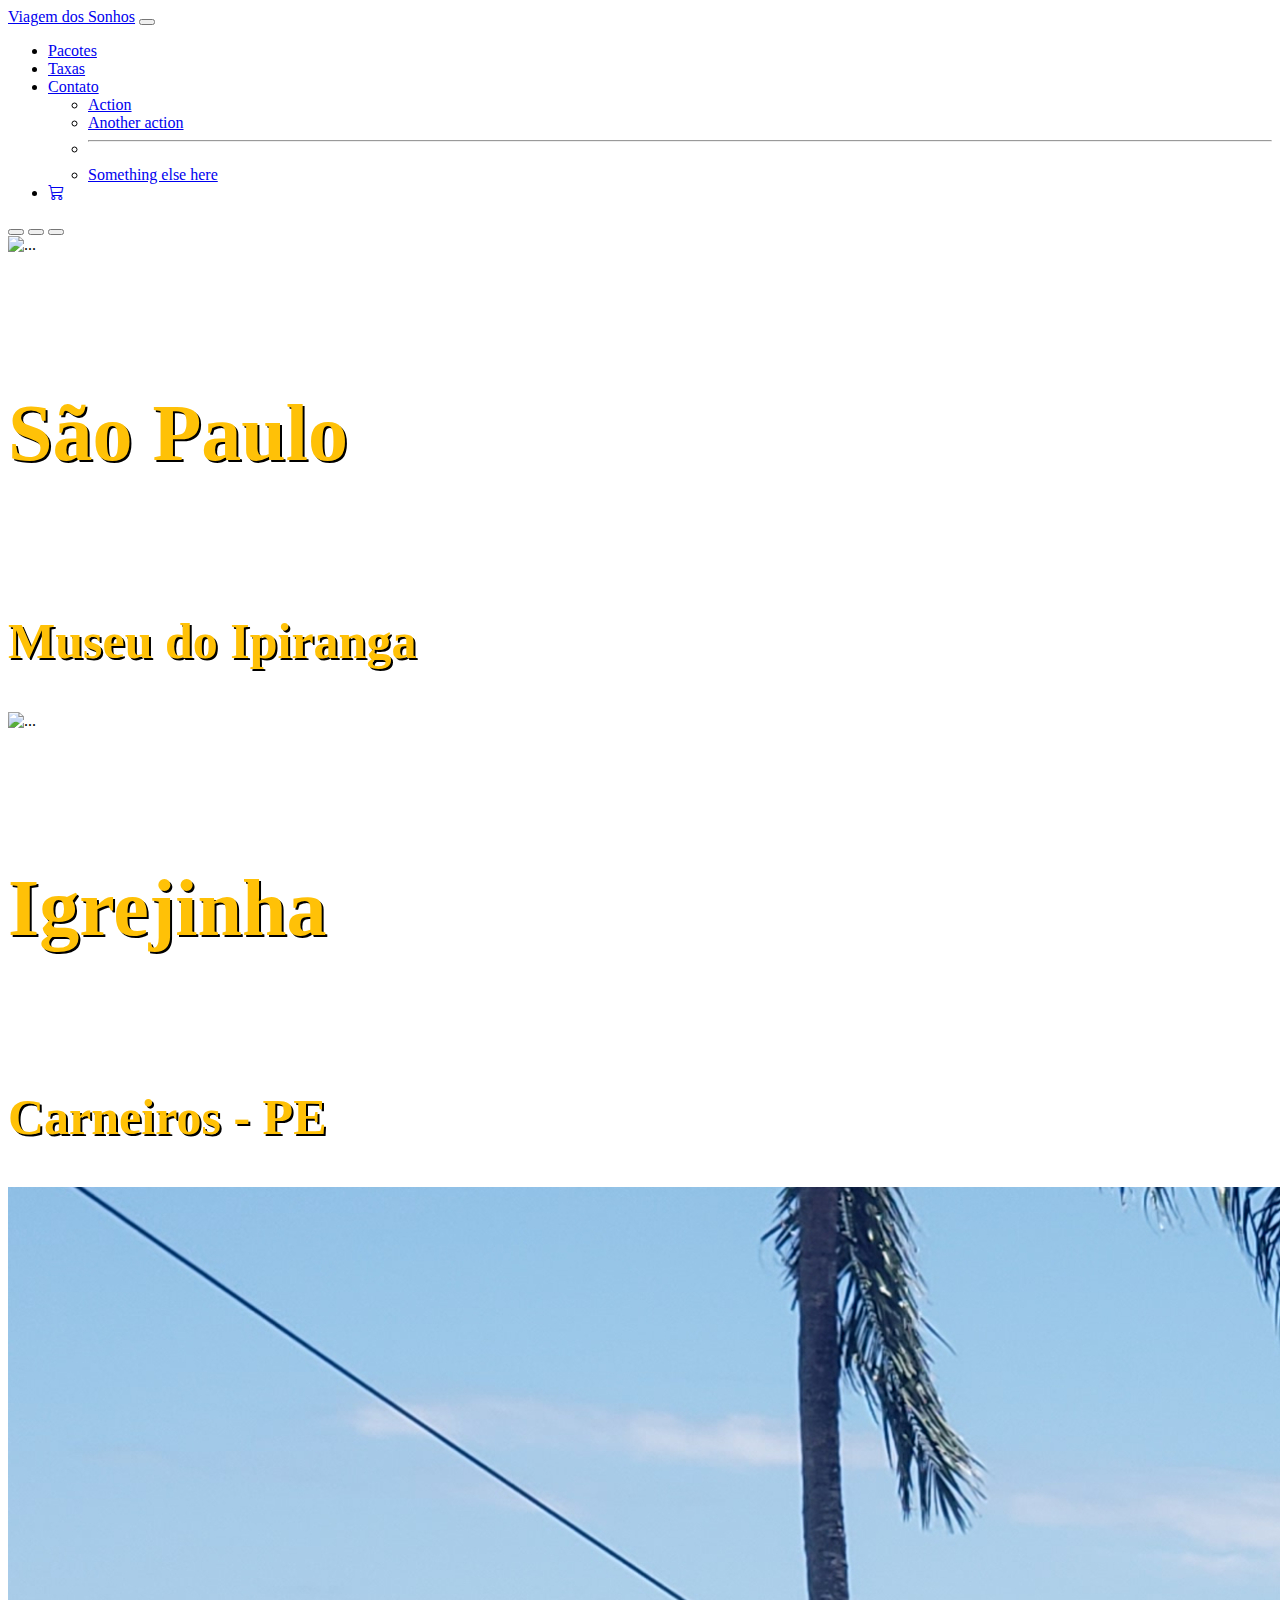
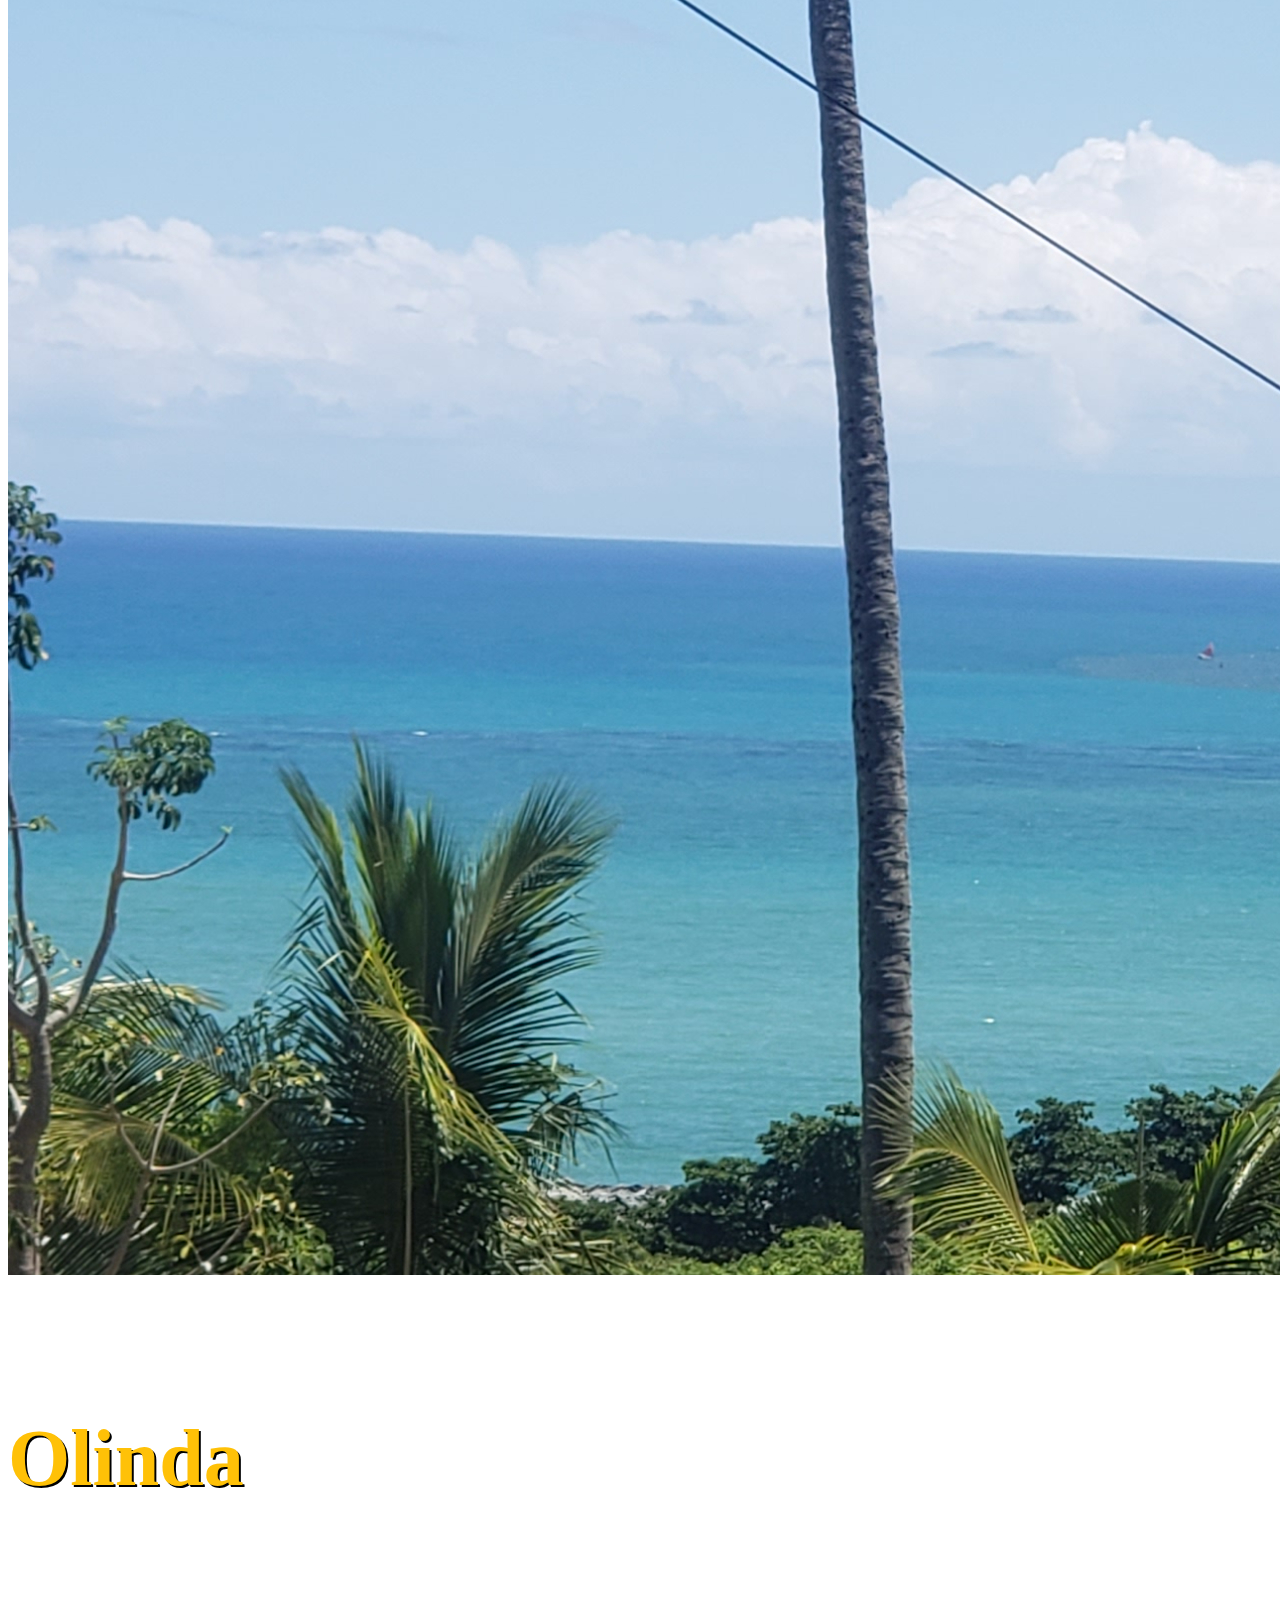
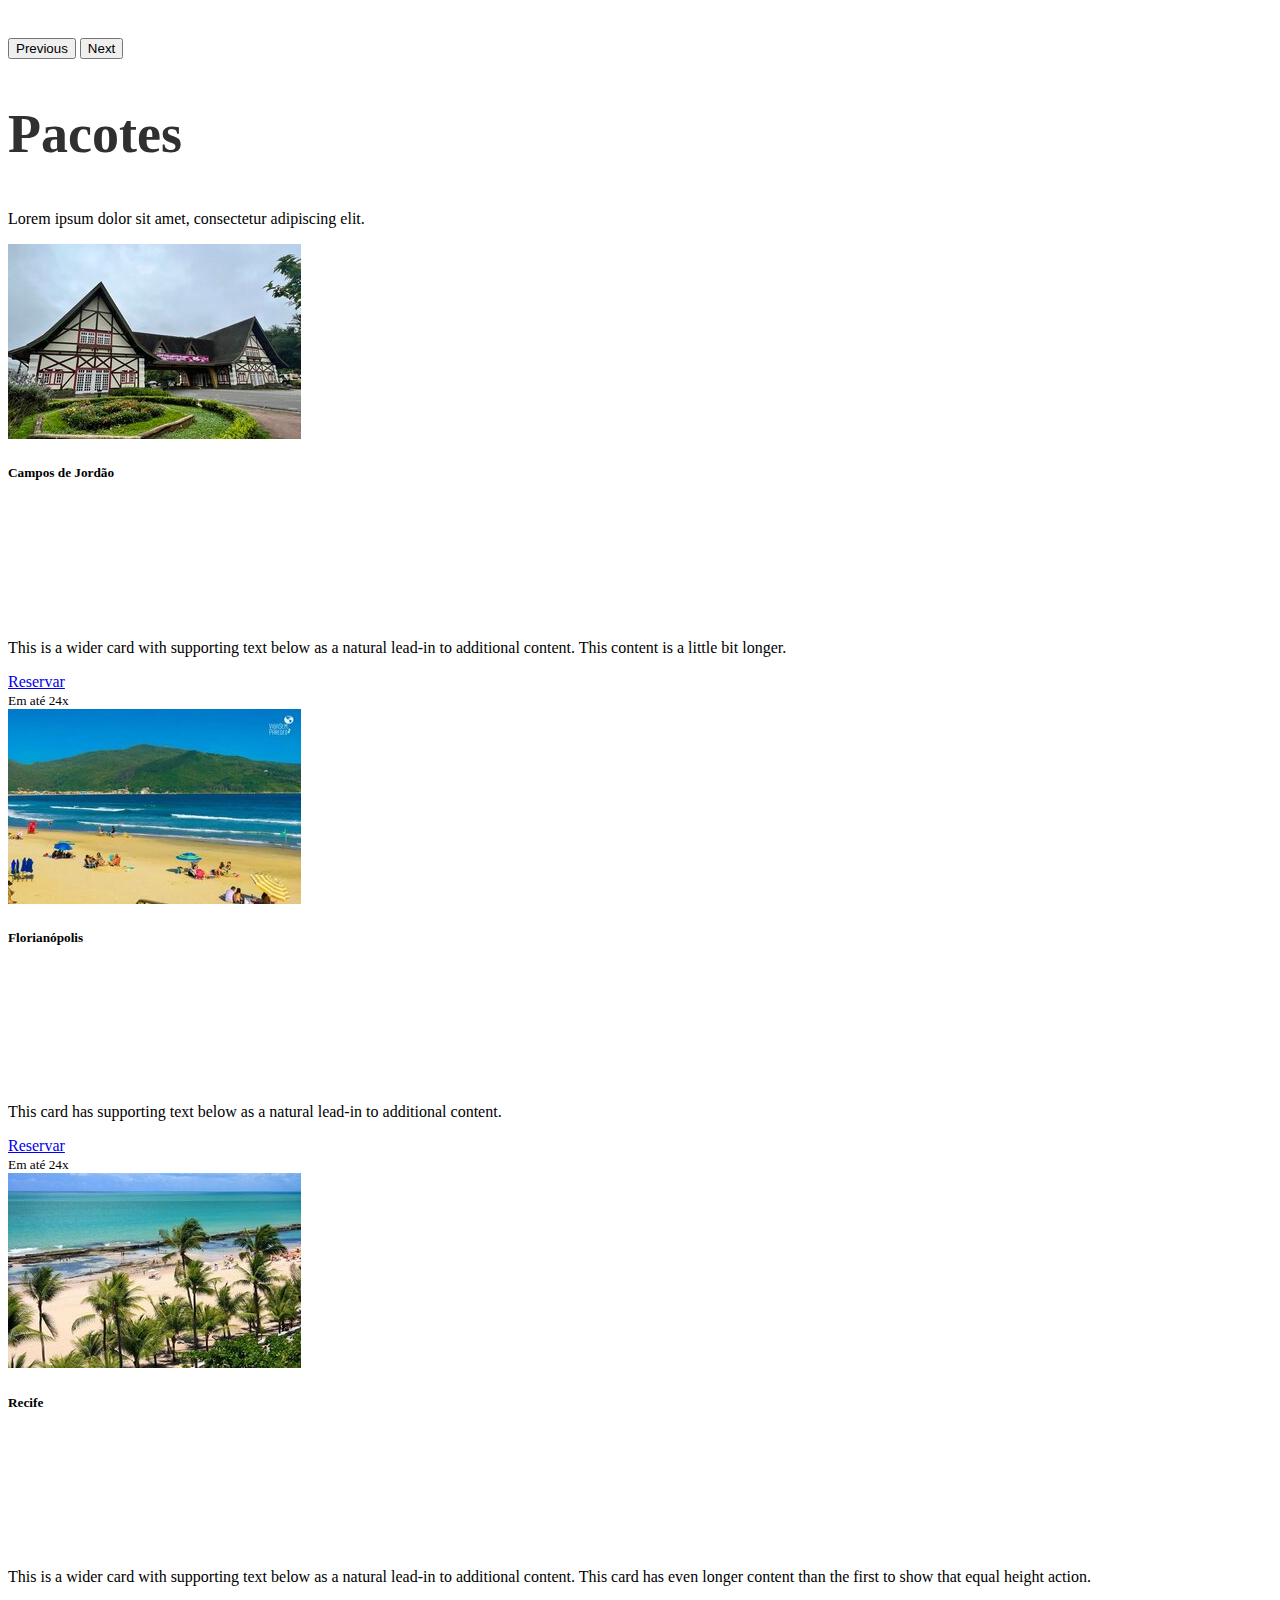
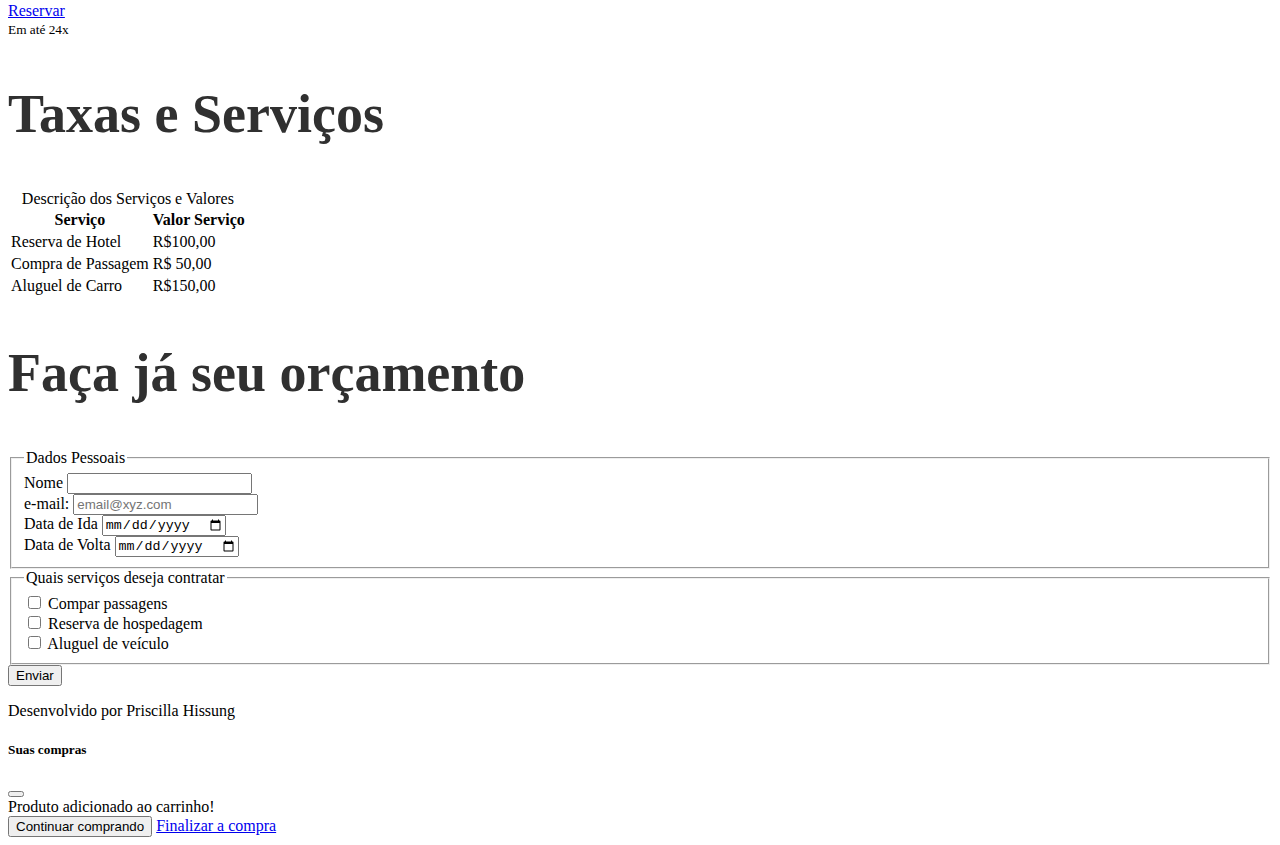
==== HTML-CSS-Bootstrap/index.html @ 9f79ddae "Projeto dos Sonhos - Estudos HTML+CSS+Bootstrap" ====
<!DOCTYPE HTML>
<html lang="pt-br">

<head>
    <meta charset=�UTF-8�>
    <title>Viagem dos Sonhos</title>
    <link href="https://cdn.jsdelivr.net/npm/bootstrap@5.3.0-alpha3/dist/css/bootstrap.min.css" rel="stylesheet" 
          integrity="sha384-KK94CHFLLe+nY2dmCWGMq91rCGa5gtU4mk92HdvYe+M/SXH301p5ILy+dN9+nJOZ" crossorigin="anonymous">
    <link rel="stylesheet" href="https://cdn.jsdelivr.net/npm/bootstrap-icons@1.10.5/font/bootstrap-icons.css">
    <link rel="stylesheet" href="style.css">
</head>

<body>
    <header class="container-fluid p-2 bg-warning text-center">
        <nav class="navbar navbar-expand-lg bg-warning">
            <div class="container-fluid">
              <a class="navbar-brand" href="#">Viagem dos Sonhos</a>
              <button class="navbar-toggler" type="button" data-bs-toggle="collapse" data-bs-target="#navbarSupportedContent" aria-controls="navbarSupportedContent" aria-expanded="false" aria-label="Toggle navigation">
                <span class="navbar-toggler-icon"></span>
              </button>
              <div class="collapse navbar-collapse justify-content-end bg-warning" id="navbarSupportedContent">
                <ul class="navbar-nav">
                  <li class="nav-item">
                    <a class="nav-link" aria-current="page" href="#">Pacotes</a>
                  </li>
                  <li class="nav-item">
                    <a class="nav-link" href="#">Taxas</a>
                  </li>
                  <li class="nav-item dropdown">
                    <a class="nav-link dropdown-toggle" href="#" role="button" data-bs-toggle="dropdown" aria-expanded="false">
                      Contato</a>
                    <ul class="dropdown-menu">
                      <li><a class="dropdown-item" href="#">Action</a></li>
                      <li><a class="dropdown-item" href="#">Another action</a></li>
                      <li><hr class="dropdown-divider"></li>
                      <li><a class="dropdown-item" href="#">Something else here</a></li>
                    </ul>
                  </li>
                  <li class="nav-item">
                    <a class="nav-link" href="#"><i class="bi bi-cart3"></i></a> 
                  </li>
                </ul>
              </div>
            </div>
          </nav>

          <div id="carouselExampleCaptions" class="carousel slide">
            <div class="carousel-indicators">
              <button type="button" data-bs-target="#carouselExampleCaptions" data-bs-slide-to="0" class="active" aria-current="true" aria-label="Slide 1"></button>
              <button type="button" data-bs-target="#carouselExampleCaptions" data-bs-slide-to="1" aria-label="Slide 2"></button>
              <button type="button" data-bs-target="#carouselExampleCaptions" data-bs-slide-to="2" aria-label="Slide 3"></button>
            </div>
            <div class="carousel-inner">
              <div class="carousel-item active">
                <img src="carousel/museua.png" class="d-block w-100" alt="...">
                <div class="carousel-caption d-none d-md-block">
                  <h5>S�o Paulo</h5>
                  <h2>Museu do Ipiranga</h2>
                </div>
              </div>
              <div class="carousel-item">
                <img src="carousel/carneirosa.jpg" class="d-block w-100" alt="...">
                <div class="carousel-caption d-none d-md-block">
                  <h5>Igrejinha</h5>
                  <h2>Carneiros - PE</h2>
                </div>
              </div>
              <div class="carousel-item">
                <img src="carousel/olindaa.jpg" class="d-block w-100" alt="...">
                <div class="carousel-caption d-none d-md-block">
                  <h5>Olinda</h5>
                </div>
              </div>
            </div>
            <button class="carousel-control-prev" type="button" data-bs-target="#carouselExampleCaptions" data-bs-slide="prev">
              <span class="carousel-control-prev-icon" aria-hidden="true"></span>
              <span class="visually-hidden">Previous</span>
            </button>
            <button class="carousel-control-next" type="button" data-bs-target="#carouselExampleCaptions" data-bs-slide="next">
              <span class="carousel-control-next-icon" aria-hidden="true"></span>
              <span class="visually-hidden">Next</span>
            </button>
        </div>
    </header>
    <section class="container-fluid bg-light text-center p-5">
        <h2>Pacotes</h2>
        <p>Lorem ipsum dolor sit amet, consectetur adipiscing elit.</p>
            <div class="row row-cols-1 row-cols-md-3 g-4">
                <div class="col">
                  <div class="card h-100 bg-warning">
                    <img src="nossos-pacotes/campos.jpg" class="card-img-top" alt="...">
                    <div class="card-body">
                      <h5 class="card-title">Campos de Jord�o</h5>
                      <h1 class="card-subtitle text-muted">R$ 1.500,00</h1>
                      <p class="card-text">This is a wider card with supporting text below as a natural lead-in to additional content. This content is a little bit longer.</p>
                    </div>
                    <a href="a" class="btn btn-primary" data-bs-toggle="modal" data-bs-target="#exampleModal">Reservar</a>
                    <div class="card-footer">
                      <small class="text-muted">Em at� 24x</small>
                    </div>
                  </div>
                </div>
                <div class="col">
                  <div class="card h-100 bg-warning">
                    <img src="nossos-pacotes/florianopolis.jpg" class="card-img-top" alt="...">
                    <div class="card-body">
                      <h5 class="card-title">Florian�polis</h5>
                      <h1 class="card-subtitle text-muted">R$ 2.500,00</h1>
                      <p class="card-text">This card has supporting text below as a natural lead-in to additional content.</p>
                    </div>
                    <a href="a" class="btn btn-primary" data-bs-toggle="modal" data-bs-target="#exampleModal">Reservar</a>
                    <div class="card-footer">
                      <small class="text-muted">Em at� 24x</small>
                    </div>
                  </div>
                </div>
                <div class="col">
                  <div class="card h-100 bg-warning">
                    <img src="nossos-pacotes/recife.jpg" class="card-img-top" alt="...">
                    <div class="card-body">
                      <h5 class="card-title">Recife</h5>
                      <h1 class="card-subtitle text-muted">R$ 3.500,00</h1>
                      <p class="card-text">This is a wider card with supporting text below as a natural lead-in to additional content. This card has even longer content than the first to show that equal height action.</p>
                    </div>
                    <a href="a" class="btn btn-primary" data-bs-toggle="modal" data-bs-target="#exampleModal">Reservar</a>
                    <div class="card-footer">
                        <small class="text-muted">Em at� 24x</small>
                    </div>
                  </div>
                </div>
              </div>
        
    </section>

    <section class="container-fluid bg-warning text-center p-5">
        <h2>Taxas e Servi�os</h2>
        <table class="table table-warning table-striped table-hover table-bordered border-warning">
            <caption>Descri��o dos Servi�os e Valores</caption>
            <thead class="table-secundary">
                <tr>
                    <th>Servi�o</th>
                    <th>Valor Servi�o</th>
                </tr>
            </thead>
            <tbody class="table-group-divider">
                <tr>
                    <td>
                        Reserva de Hotel
                    </td>
                    <td>
                        R$100,00
                    </td>
                </tr>
                <tr>
                    <td>
                        Compra de Passagem
                    </td>
                    <td>
                        R$ 50,00
                    </td>
                </tr>
                <tr>
                    <td>
                        Aluguel de Carro
                    </td>
                    <td>
                        R$150,00
                    </td>
                </tr>
            </tbody>
            <!--<tfoot>
                <tr>
                    <td>
                        Encerramento
                    </td>
                    <td>
                        Tabela
                    </td>
                </tr>
            </tfoot>-->
        </table>
    </section>

    <section class="container-fluid bg-light p-5">
        <h2 class="text-center">Fa�a j� seu or�amento</h2>
        <form method="GET" action="">

            <fieldset>
                <legend>Dados Pessoais</legend>
                <div class="mb-3">
                    <label class="form-label" for="nome">
                        Nome
                    </label>
                    <input type="text" class="form-control" name="nome" id="nome">
                </div>
                <div class="mb-3">
                    <label class="form-label" for="email">
                        e-mail: </label>
                    </label>
                    <input type="email" class="form-control" name="email" placeholder="email@xyz.com" required name="email">
                </div>
                <div class="mb-3">
                    <label class="form-label" for="dataIda">
                        Data de Ida
                    </label>
                    <input type="date" class="form-control" name="dataIda" id="dataIda">
                </div>
                <div class="mb-3">
                    <label class="form-label" for="dataVolta">
                        Data de Volta
                    </label>
                    <input type="date" class="form-control" name="dataVolta" id="dataVolta">
                </div>
            </fieldset>

            <fieldset>
                <legend>Quais servi�os deseja contratar</legend>
                <div class="form-check">
                    <input type="checkbox" class="form-check-input" name="passagens" value="Passagens" id="compraPassagens">
                    <label class="form-check-label" for="compraPassagens">
                        Compar passagens</label>
                </div>
                <div class="form-check">
                    <input type="checkbox" class="form-check-input" name="hospedagem" value="Hospedagem" id="reservaHospedagem">
                    <label class="form-check-label" for="reservaHospedagem">
                        Reserva de hospedagem
                    </label>
                </div>
                <div class="form-check">
                    <input type="checkbox" class="form-check-input" name="aluguelVeiculos" value="Veiculo" id="aluguelVeiculos">
                    <label class="form-check-label" for="aluguelVeiculos">
                        Aluguel de ve�culo
                    </label>
                </div>
            </fieldset>

            <button class="btn btn-secundary">Enviar</button>
        </form>
    </section>
    


    <footer class=" container-fluid bg-warning text-center p-2">
        <p>Desenvolvido por Priscilla Hissung</p>
    </footer>


    <script src="https://cdn.jsdelivr.net/npm/bootstrap@5.3.0-alpha3/dist/js/bootstrap.bundle.min.js" 
            integrity="sha384-ENjdO4Dr2bkBIFxQpeoTz1HIcje39Wm4jDKdf19U8gI4ddQ3GYNS7NTKfAdVQSZe" crossorigin="anonymous"></script>
</body>
  
  <!-- Modal -->
  <div class="modal fade" id="exampleModal" tabindex="-1" aria-labelledby="exampleModalLabel" aria-hidden="true">
    <div class="modal-dialog">
      <div class="modal-content">
        <div class="modal-header">
          <h5 class="modal-title fs-5" id="exampleModalLabel">Suas compras</h5>
          <button type="button" class="btn-close" data-bs-dismiss="modal" aria-label="Close"></button>
        </div>
        <div class="modal-body">
          Produto adicionado ao carrinho!
        </div>
        <div class="modal-footer">
          <button type="button" class="btn btn-primary" data-bs-dismiss="modal">Continuar comprando</button>
          <a href="checkout.html" type="button" class="btn btn-success">Finalizar a compra</a>
        </div>
      </div>
    </div>
  </div>

</html>
---- HTML-CSS-Bootstrap/style.css ----
h1{
    font-size: 63px;
    color: #ffffff;
}

h2{
    font-size: 54px;
    color:#303030;
    font-weight: 600;
}

.carousel-caption h5{
    font-size: 80px;
    color: #ffc107;
    text-shadow: 2px 2px black;
}
.carousel-caption h2{
    font-size: 50px;
    color: #ffc107;
    text-shadow: 2px 2px black;
}
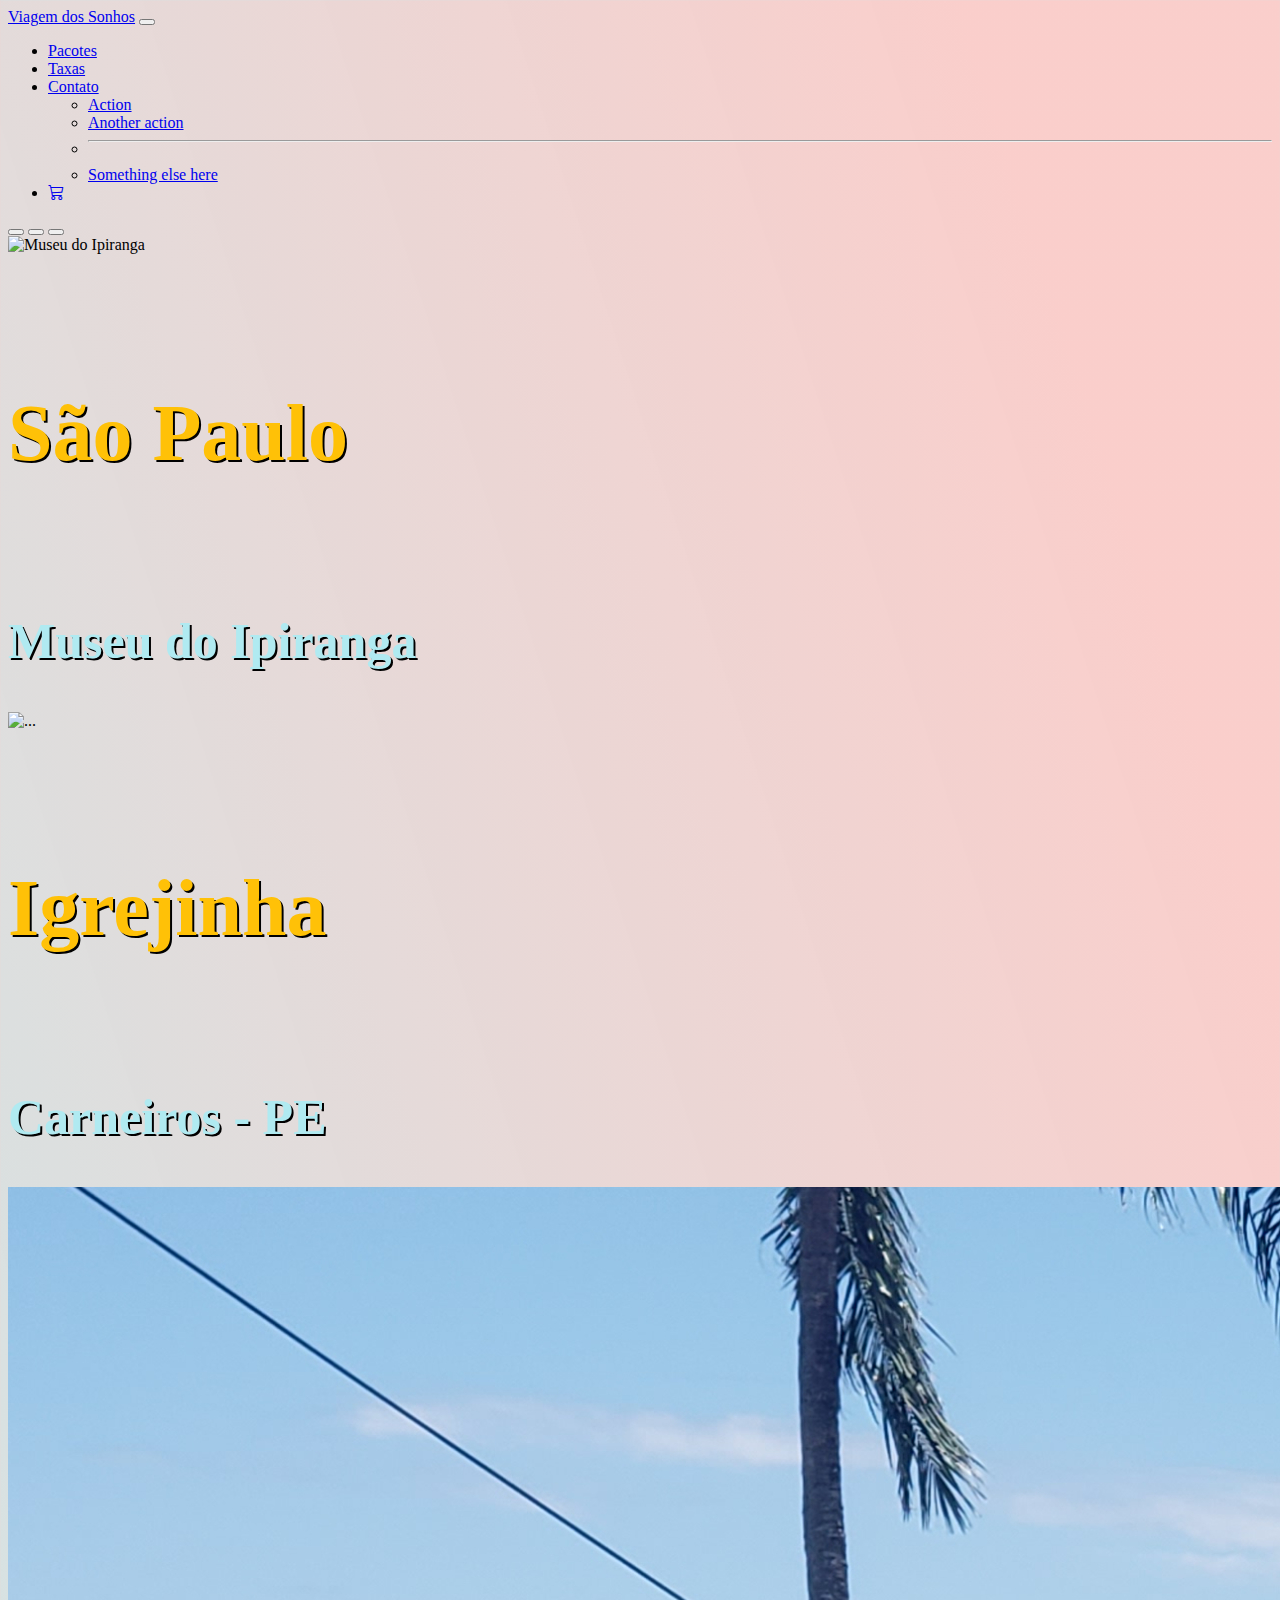
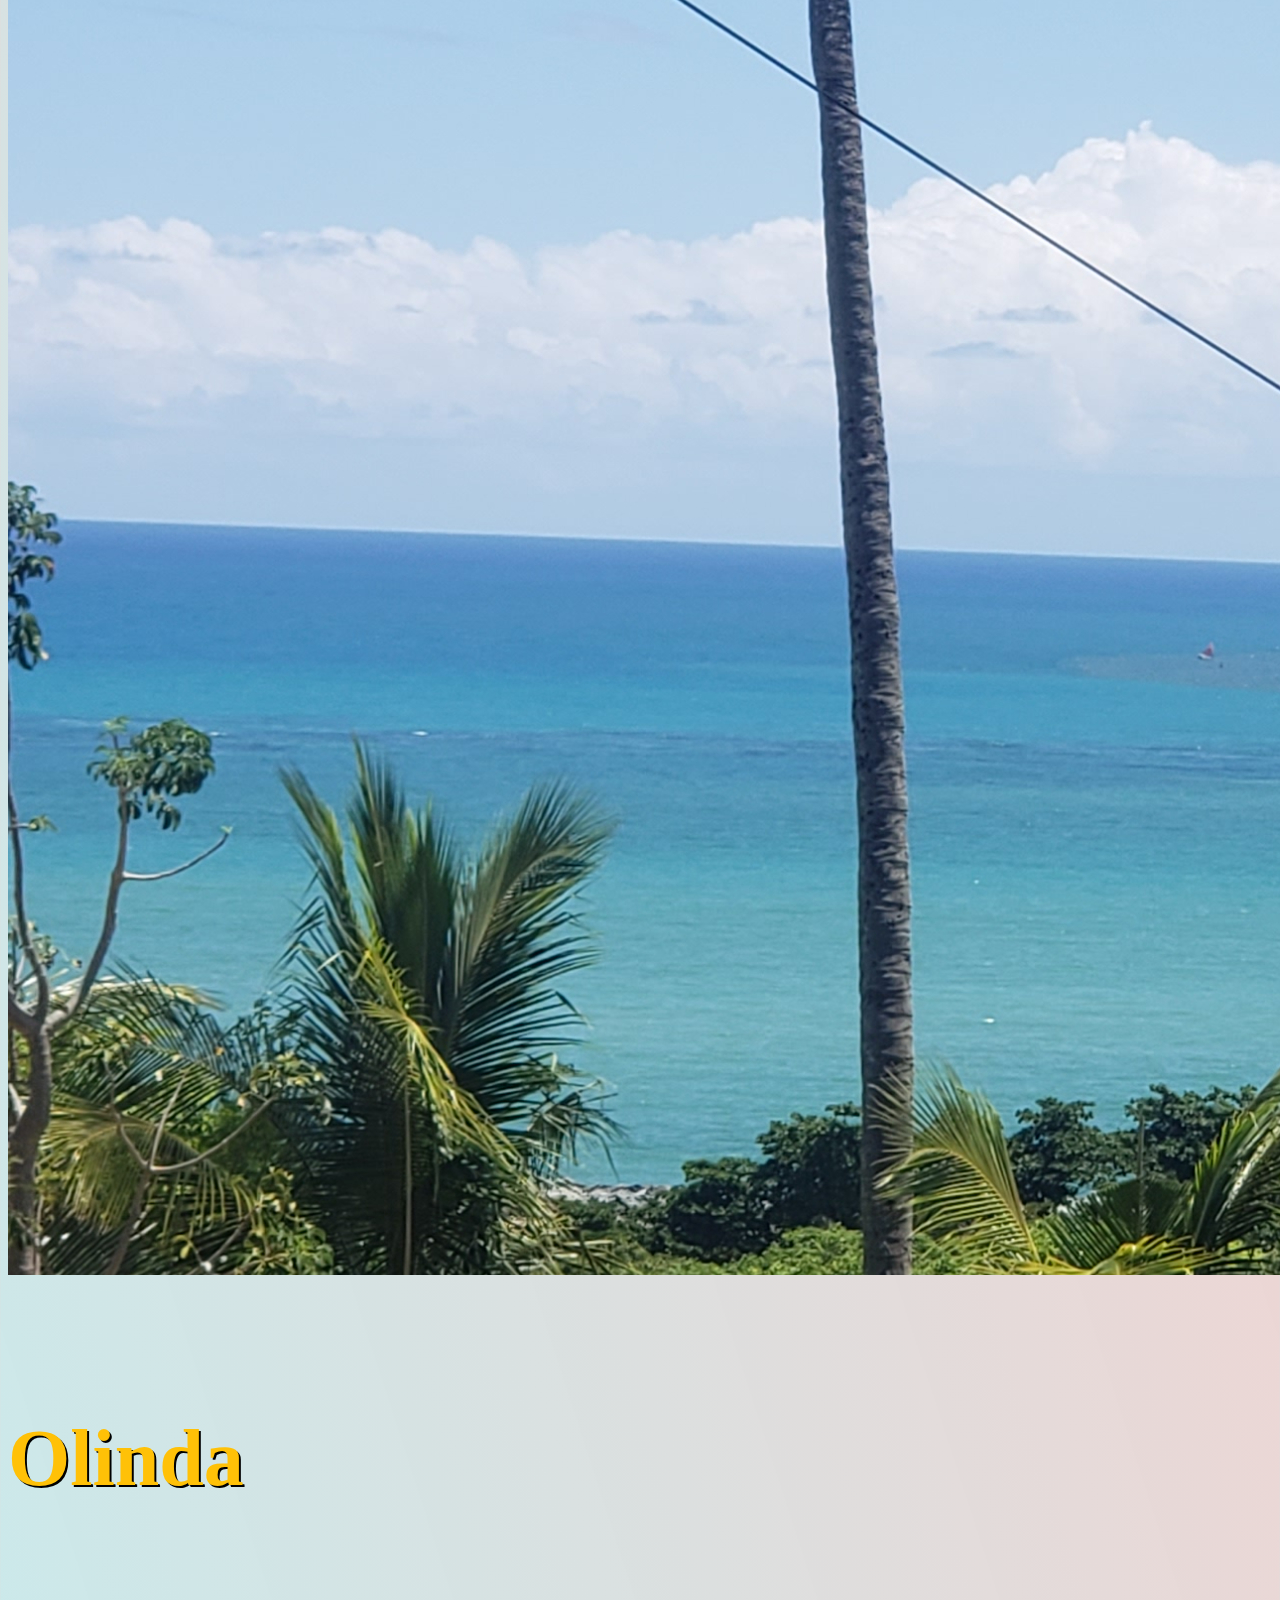
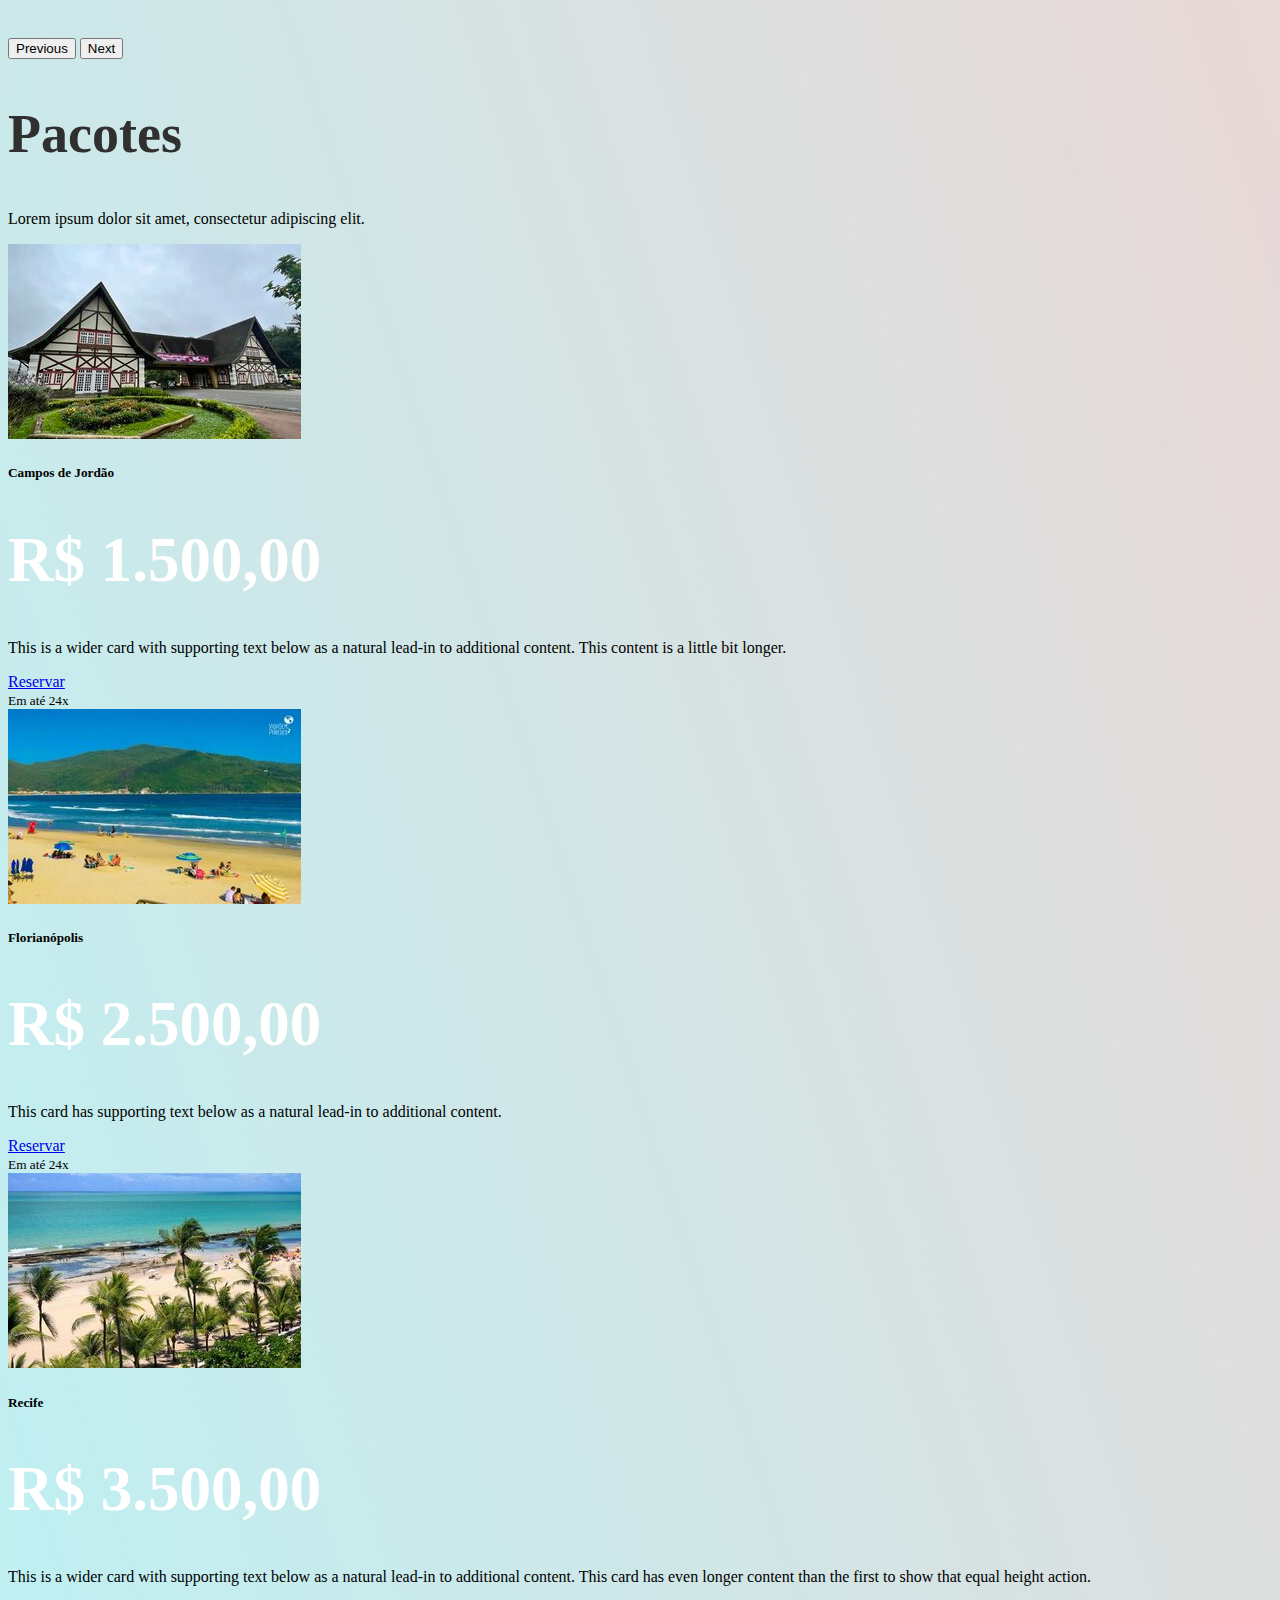
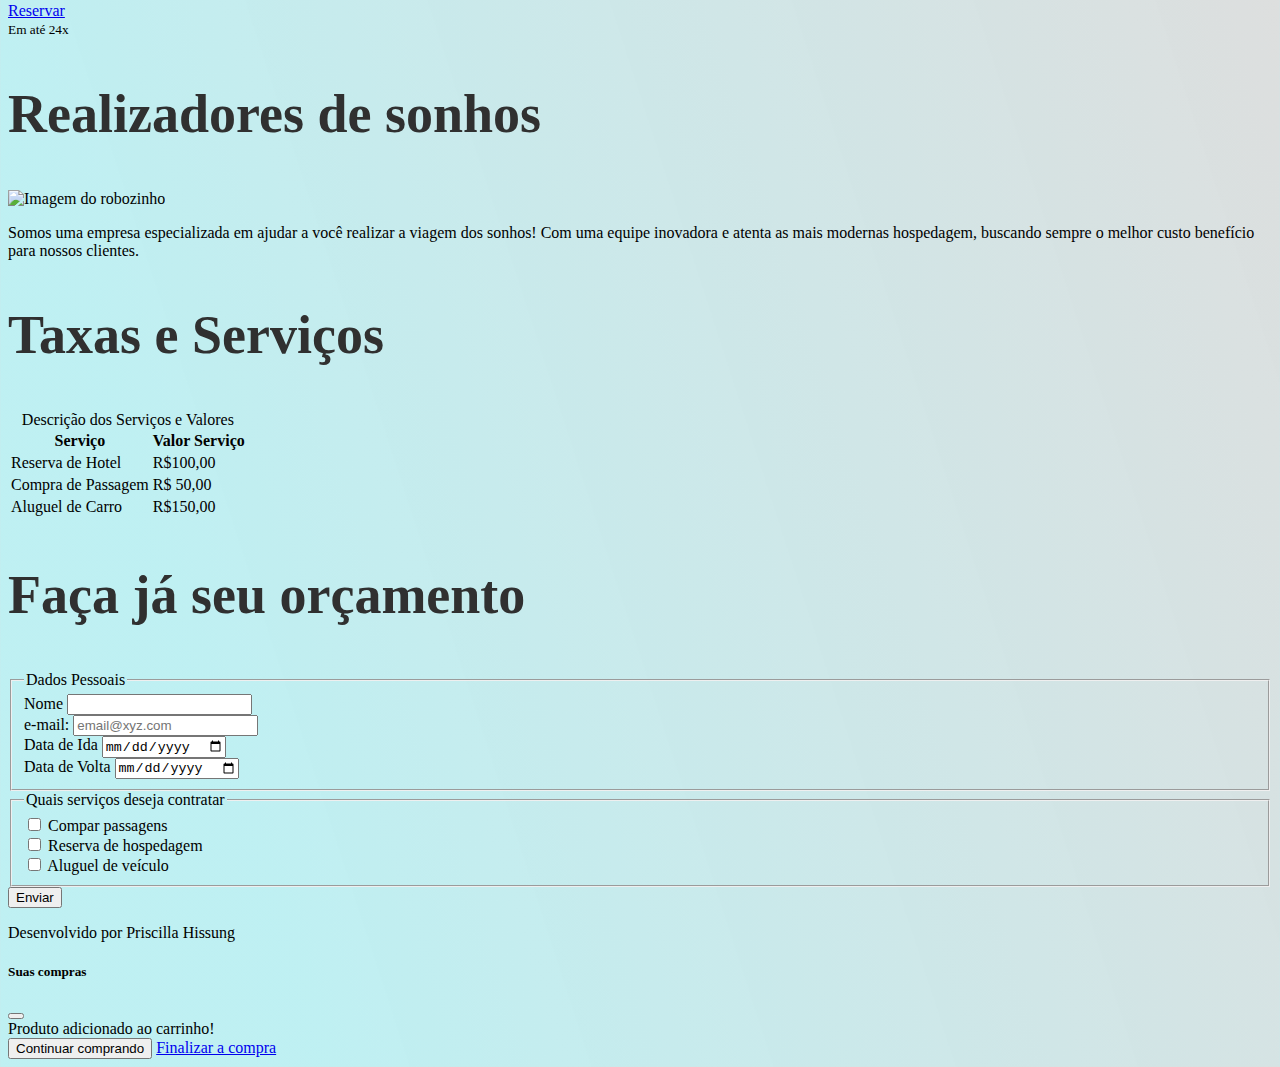
==== commit 8626cd3f: "alteraçao background" ====
--- a/HTML-CSS-Bootstrap/index.html
+++ b/HTML-CSS-Bootstrap/index.html
@@ -11,24 +11,26 @@
 </head>
 
 <body>
-    <header class="container-fluid p-2 bg-warning text-center">
-        <nav class="navbar navbar-expand-lg bg-warning">
+    <header class="container-fluid p-2  text-center">
+        <nav class="navbar navbar-expand-lg ">
             <div class="container-fluid">
-              <a class="navbar-brand" href="#">Viagem dos Sonhos</a>
+              <a class="navbar-brand" href="#viagemdossonhos">Viagem dos Sonhos</a>
               <button class="navbar-toggler" type="button" data-bs-toggle="collapse" data-bs-target="#navbarSupportedContent" aria-controls="navbarSupportedContent" aria-expanded="false" aria-label="Toggle navigation">
                 <span class="navbar-toggler-icon"></span>
               </button>
               <div class="collapse navbar-collapse justify-content-end bg-warning" id="navbarSupportedContent">
                 <ul class="navbar-nav">
                   <li class="nav-item">
-                    <a class="nav-link" aria-current="page" href="#">Pacotes</a>
-                  </li>
-                  <li class="nav-item">
-                    <a class="nav-link" href="#">Taxas</a>
-                  </li>
-                  <li class="nav-item dropdown">
-                    <a class="nav-link dropdown-toggle" href="#" role="button" data-bs-toggle="dropdown" aria-expanded="false">
-                      Contato</a>
+                    <a class="nav-link" aria-current="page" href="#pacotes" onclick="scrollToSection ('pacotes')">Pacotes</a>
+                  </li>
+                  <li class="nav-item">
+                    <a class="nav-link" href="#taxas" onclick="scrollToSection ('Taxas')">Taxas</a>
+                  </li>
+                  <li class="nav-item">
+                    <a class="nav-link" href="#contato" onclick="scrollToSection ('contato')">Contato</a>
+                  </li>
+                  <!--<li class="nav-item">
+                    <a class="nav-link" href="contato" onclick="scrollToSection ('contato')">Contato</a>-->
                     <ul class="dropdown-menu">
                       <li><a class="dropdown-item" href="#">Action</a></li>
                       <li><a class="dropdown-item" href="#">Another action</a></li>
@@ -37,7 +39,7 @@
                     </ul>
                   </li>
                   <li class="nav-item">
-                    <a class="nav-link" href="#"><i class="bi bi-cart3"></i></a> 
+                    <a class="nav-link" href="carrinho.html"><i class="bi bi-cart3"></i></a> 
                   </li>
                 </ul>
               </div>
@@ -50,14 +52,16 @@
               <button type="button" data-bs-target="#carouselExampleCaptions" data-bs-slide-to="1" aria-label="Slide 2"></button>
               <button type="button" data-bs-target="#carouselExampleCaptions" data-bs-slide-to="2" aria-label="Slide 3"></button>
             </div>
+
             <div class="carousel-inner">
               <div class="carousel-item active">
-                <img src="carousel/museua.png" class="d-block w-100" alt="...">
+                <img src="carousel/museua.png" class="d-block w-100" alt="Museu do Ipiranga">
                 <div class="carousel-caption d-none d-md-block">
                   <h5>S�o Paulo</h5>
                   <h2>Museu do Ipiranga</h2>
                 </div>
               </div>
+
               <div class="carousel-item">
                 <img src="carousel/carneirosa.jpg" class="d-block w-100" alt="...">
                 <div class="carousel-caption d-none d-md-block">
@@ -65,12 +69,14 @@
                   <h2>Carneiros - PE</h2>
                 </div>
               </div>
+
               <div class="carousel-item">
                 <img src="carousel/olindaa.jpg" class="d-block w-100" alt="...">
                 <div class="carousel-caption d-none d-md-block">
                   <h5>Olinda</h5>
                 </div>
               </div>
+              
             </div>
             <button class="carousel-control-prev" type="button" data-bs-target="#carouselExampleCaptions" data-bs-slide="prev">
               <span class="carousel-control-prev-icon" aria-hidden="true"></span>
@@ -82,12 +88,13 @@
             </button>
         </div>
     </header>
-    <section class="container-fluid bg-light text-center p-5">
+    <section id="pacotes">
+     <section class="container-fluid  text-center p-5">
         <h2>Pacotes</h2>
         <p>Lorem ipsum dolor sit amet, consectetur adipiscing elit.</p>
             <div class="row row-cols-1 row-cols-md-3 g-4">
                 <div class="col">
-                  <div class="card h-100 bg-warning">
+                  <div class="card h-100 ">
                     <img src="nossos-pacotes/campos.jpg" class="card-img-top" alt="...">
                     <div class="card-body">
                       <h5 class="card-title">Campos de Jord�o</h5>
@@ -101,7 +108,7 @@
                   </div>
                 </div>
                 <div class="col">
-                  <div class="card h-100 bg-warning">
+                  <div class="card h-100 ">
                     <img src="nossos-pacotes/florianopolis.jpg" class="card-img-top" alt="...">
                     <div class="card-body">
                       <h5 class="card-title">Florian�polis</h5>
@@ -115,7 +122,7 @@
                   </div>
                 </div>
                 <div class="col">
-                  <div class="card h-100 bg-warning">
+                  <div class="card h-100 ">
                     <img src="nossos-pacotes/recife.jpg" class="card-img-top" alt="...">
                     <div class="card-body">
                       <h5 class="card-title">Recife</h5>
@@ -129,10 +136,25 @@
                   </div>
                 </div>
               </div>
-        
+     </section>  
     </section>
 
-    <section class="container-fluid bg-warning text-center p-5">
+<!-- Quem somos -->
+  <section id="Quem-somos">
+    <div class="container-fluid text-center p-5">
+        <h2>Realizadores de sonhos</h2>
+        <div class="conteudo">
+      <img src="img/somos.jpg" alt="Imagem do robozinho">
+      <p>Somos uma empresa especializada em ajudar a voc� realizar a viagem dos sonhos!
+         Com uma equipe inovadora e atenta as mais modernas hospedagem, buscando sempre
+         o melhor custo benef�cio para nossos clientes.
+      </p>
+    </div>
+    </div>
+</section>
+
+    <section id="taxas">
+    <section class="container-fluid text-center p-5">
         <h2>Taxas e Servi�os</h2>
         <table class="table table-warning table-striped table-hover table-bordered border-warning">
             <caption>Descri��o dos Servi�os e Valores</caption>
@@ -179,9 +201,11 @@
                 </tr>
             </tfoot>-->
         </table>
+      </section>
     </section>
 
-    <section class="container-fluid bg-light p-5">
+  <section id="contato">
+    <section class="container-fluid p-5">
         <h2 class="text-center">Fa�a j� seu or�amento</h2>
         <form method="GET" action="">
 
@@ -236,6 +260,7 @@
 
             <button class="btn btn-secundary">Enviar</button>
         </form>
+      </section>
     </section>
     
 
@@ -262,7 +287,7 @@
         </div>
         <div class="modal-footer">
           <button type="button" class="btn btn-primary" data-bs-dismiss="modal">Continuar comprando</button>
-          <a href="checkout.html" type="button" class="btn btn-success">Finalizar a compra</a>
+          <a href="carrinho.html" type="button" class="btn btn-success">Finalizar a compra</a>
         </div>
       </div>
     </div>
--- a/HTML-CSS-Bootstrap/style.css
+++ b/HTML-CSS-Bootstrap/style.css
@@ -16,6 +16,10 @@
 }
 .carousel-caption h2{
     font-size: 50px;
-    color: #ffc107;
+    color: #b0eaf1;
     text-shadow: 2px 2px black;
+}
+
+body {
+    background: linear-gradient(72deg, #1ecad349 10%, #f0706757 90%);
 }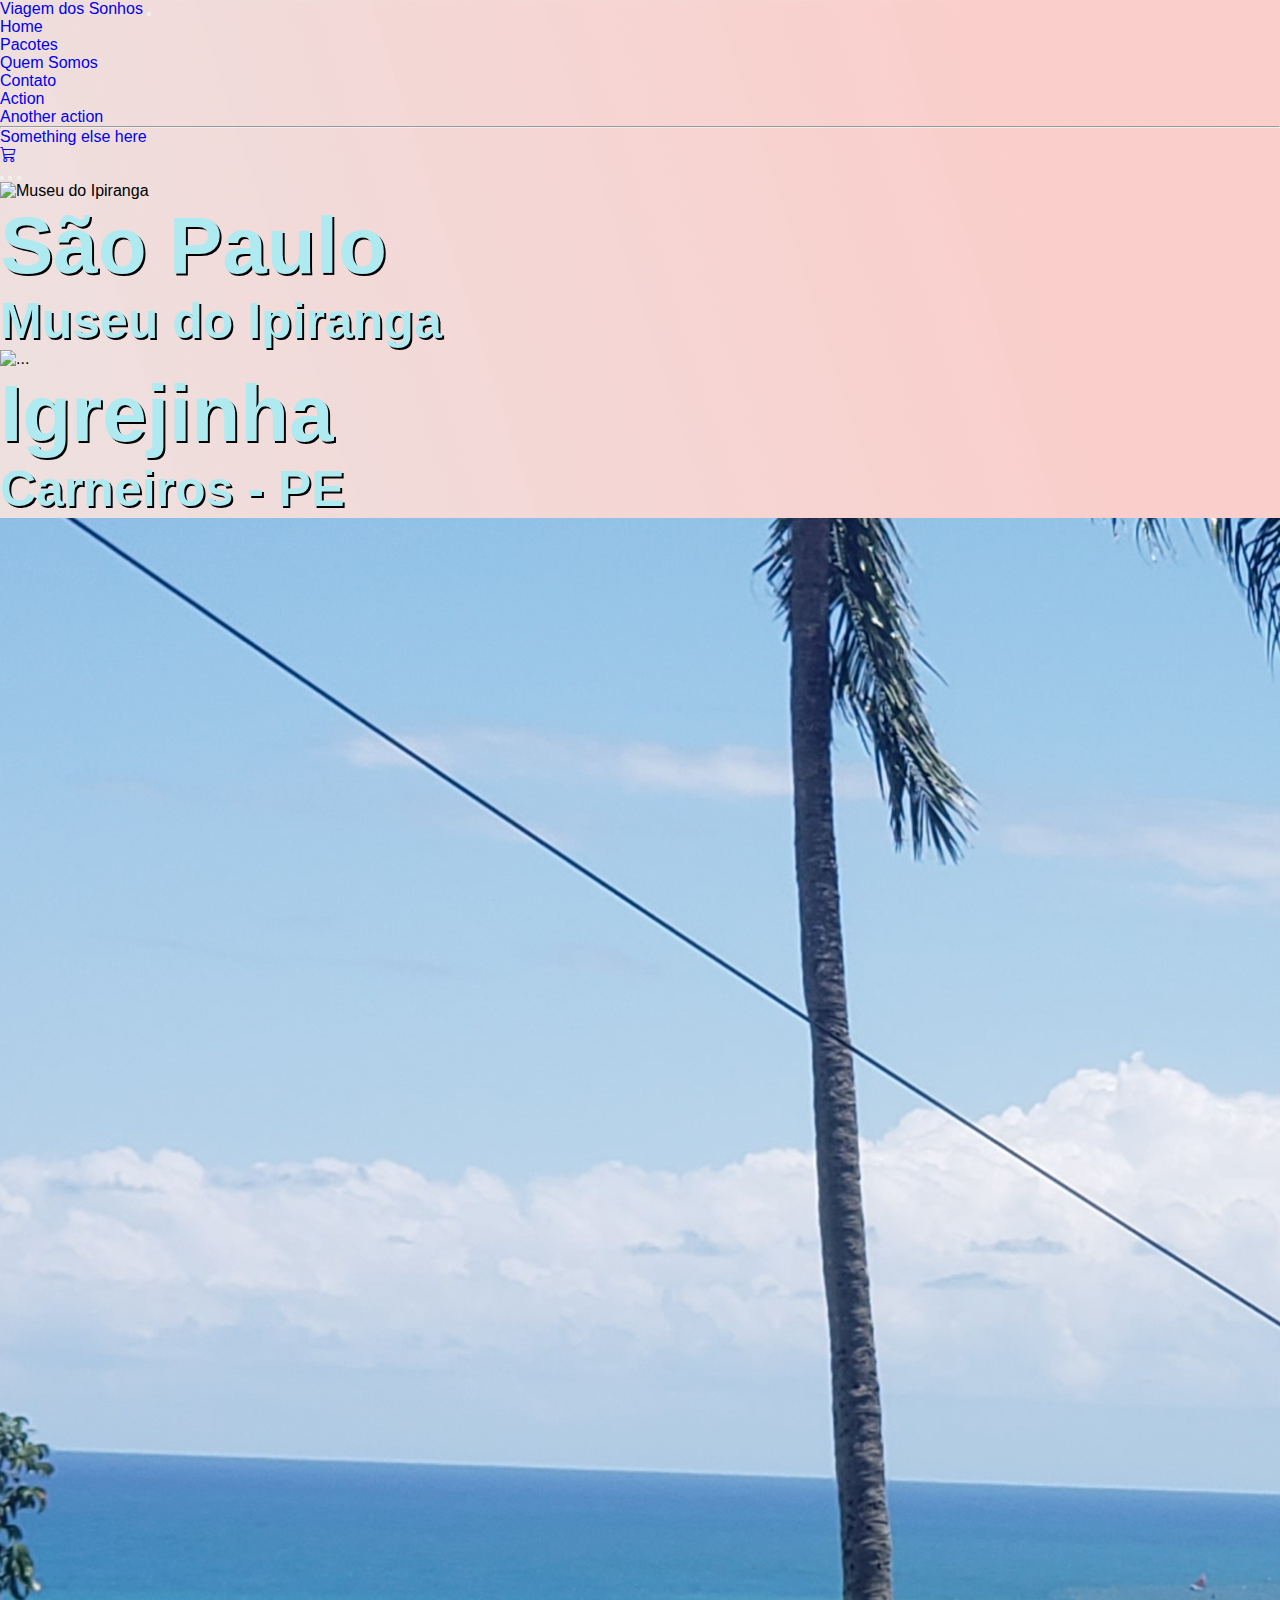
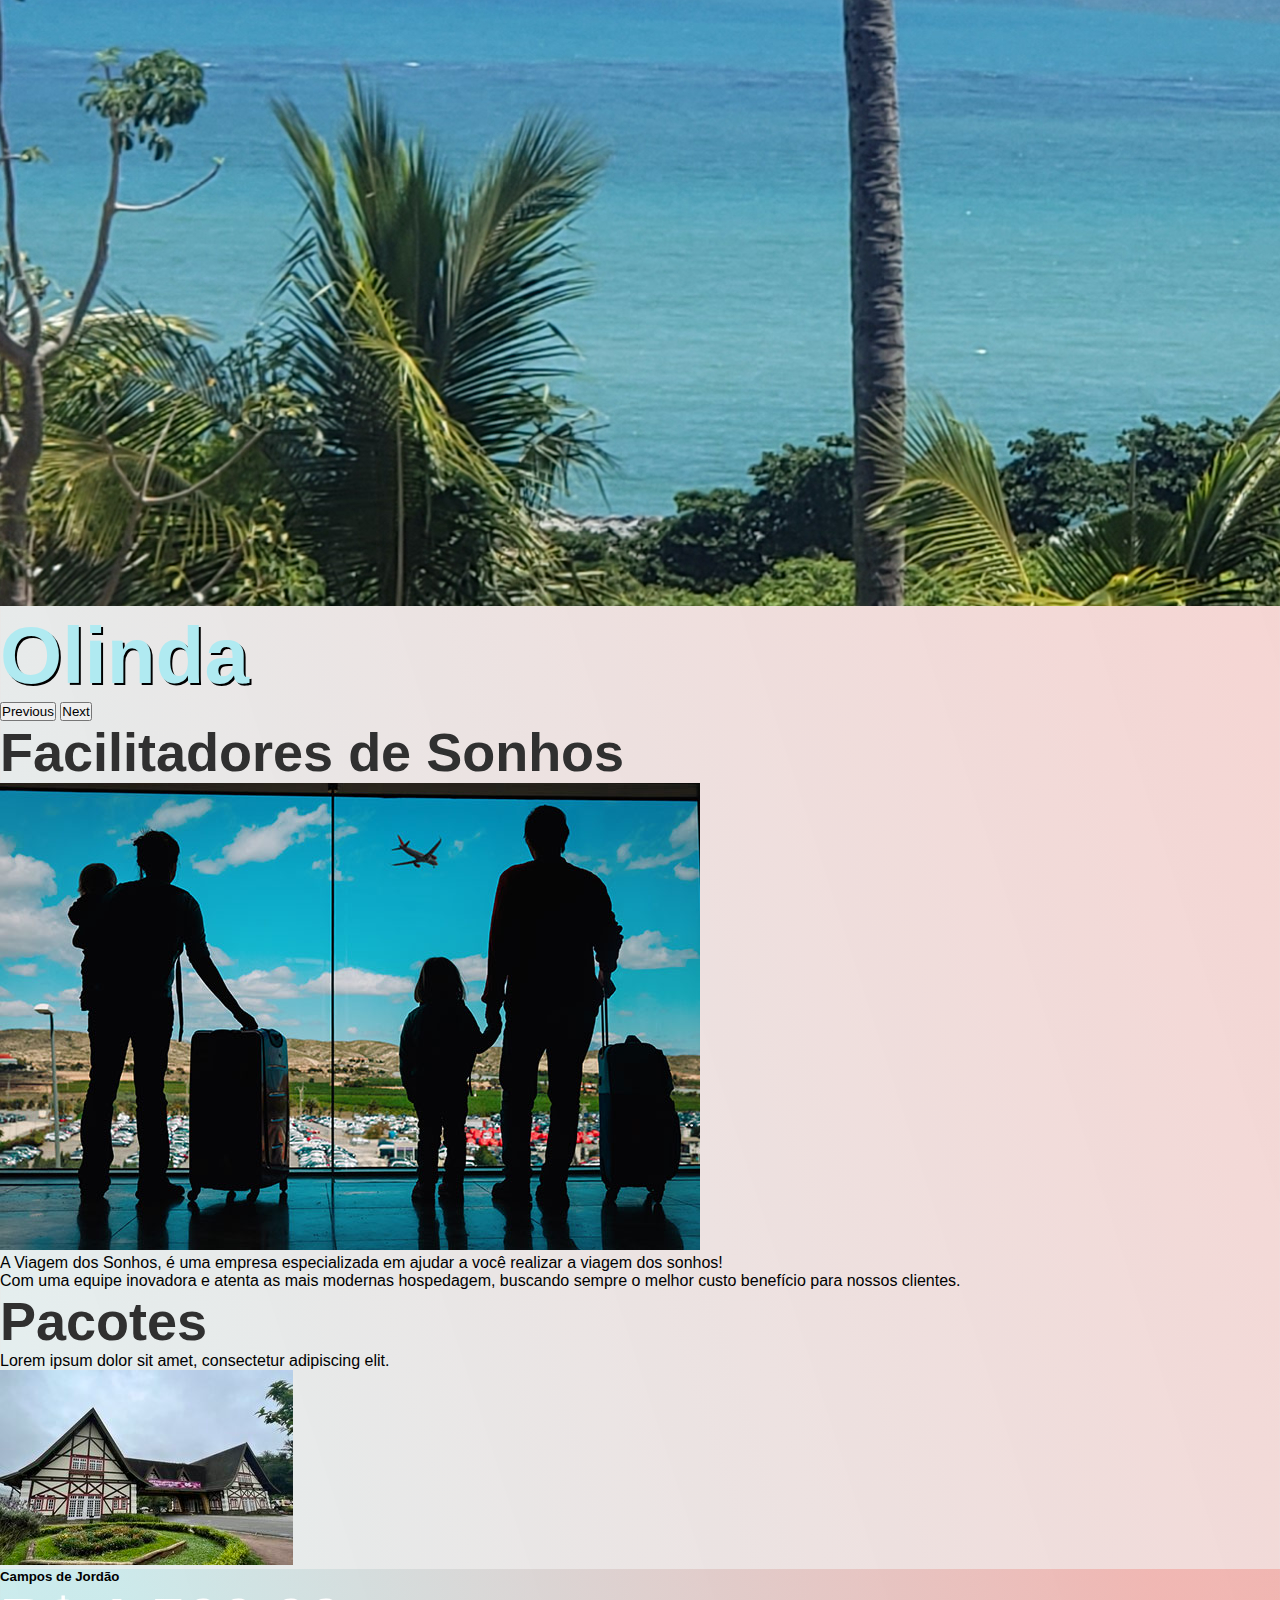
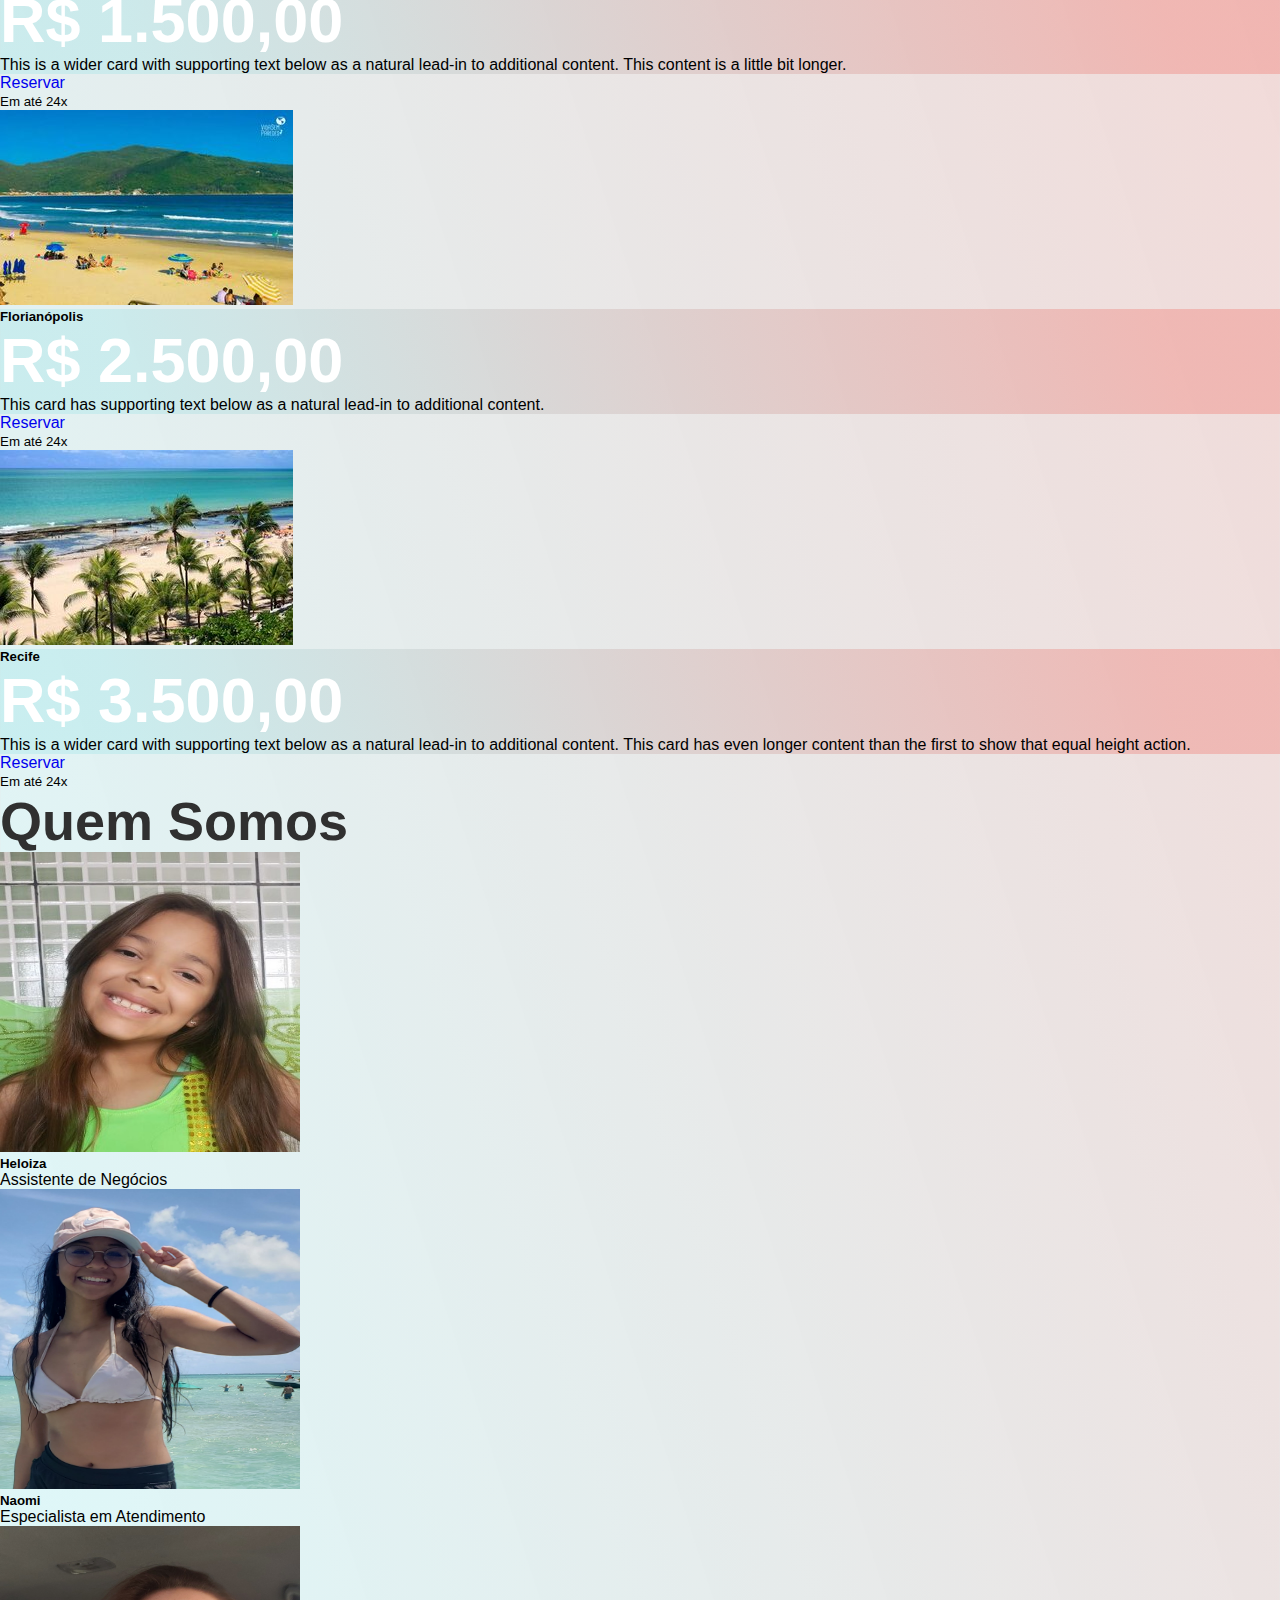
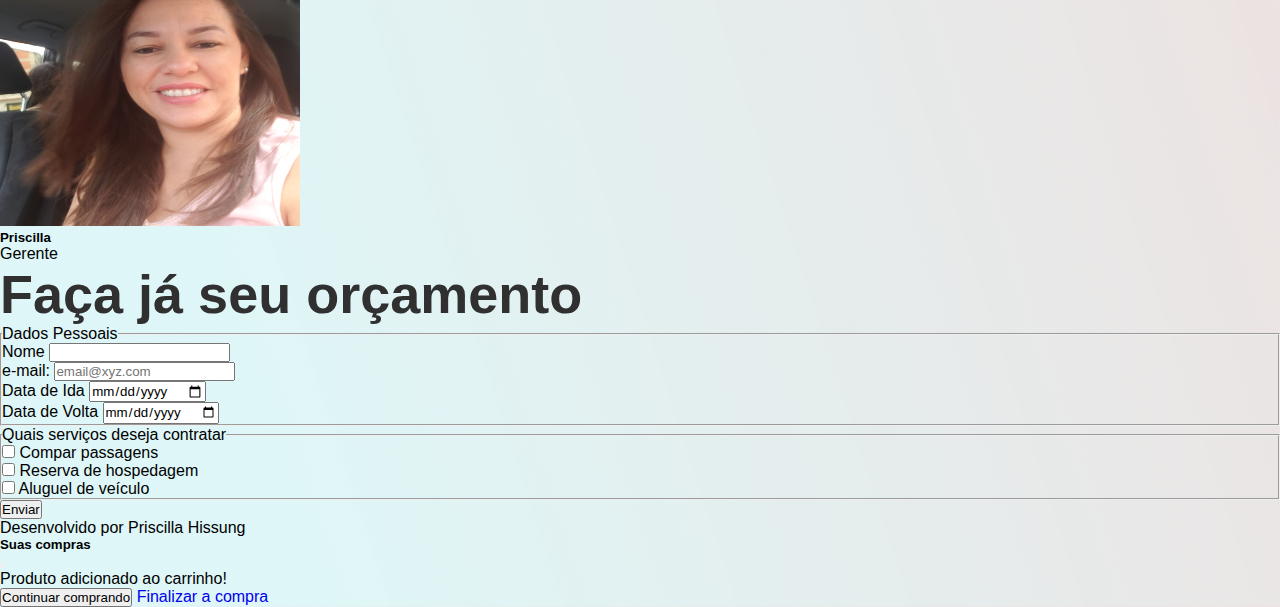
==== commit ba63348e: "at syle" ====
--- a/HTML-CSS-Bootstrap/index.html
+++ b/HTML-CSS-Bootstrap/index.html
@@ -1,212 +1,207 @@
 <!DOCTYPE HTML>
 <html lang="pt-br">
 
-<head>
-    <meta charset=�UTF-8�>
-    <title>Viagem dos Sonhos</title>
+ <head>
+    <meta charset="UTF-8">
+    <!--  <meta charset="UTF-8">-->
+    
     <link href="https://cdn.jsdelivr.net/npm/bootstrap@5.3.0-alpha3/dist/css/bootstrap.min.css" rel="stylesheet" 
           integrity="sha384-KK94CHFLLe+nY2dmCWGMq91rCGa5gtU4mk92HdvYe+M/SXH301p5ILy+dN9+nJOZ" crossorigin="anonymous">
     <link rel="stylesheet" href="https://cdn.jsdelivr.net/npm/bootstrap-icons@1.10.5/font/bootstrap-icons.css">
     <link rel="stylesheet" href="style.css">
-</head>
-
-<body>
-    <header class="container-fluid p-2  text-center">
-        <nav class="navbar navbar-expand-lg ">
-            <div class="container-fluid">
-              <a class="navbar-brand" href="#viagemdossonhos">Viagem dos Sonhos</a>
-              <button class="navbar-toggler" type="button" data-bs-toggle="collapse" data-bs-target="#navbarSupportedContent" aria-controls="navbarSupportedContent" aria-expanded="false" aria-label="Toggle navigation">
-                <span class="navbar-toggler-icon"></span>
-              </button>
-              <div class="collapse navbar-collapse justify-content-end bg-warning" id="navbarSupportedContent">
-                <ul class="navbar-nav">
-                  <li class="nav-item">
-                    <a class="nav-link" aria-current="page" href="#pacotes" onclick="scrollToSection ('pacotes')">Pacotes</a>
-                  </li>
-                  <li class="nav-item">
-                    <a class="nav-link" href="#taxas" onclick="scrollToSection ('Taxas')">Taxas</a>
-                  </li>
-                  <li class="nav-item">
-                    <a class="nav-link" href="#contato" onclick="scrollToSection ('contato')">Contato</a>
-                  </li>
-                  <!--<li class="nav-item">
-                    <a class="nav-link" href="contato" onclick="scrollToSection ('contato')">Contato</a>-->
-                    <ul class="dropdown-menu">
-                      <li><a class="dropdown-item" href="#">Action</a></li>
-                      <li><a class="dropdown-item" href="#">Another action</a></li>
-                      <li><hr class="dropdown-divider"></li>
-                      <li><a class="dropdown-item" href="#">Something else here</a></li>
-                    </ul>
-                  </li>
-                  <li class="nav-item">
-                    <a class="nav-link" href="carrinho.html"><i class="bi bi-cart3"></i></a> 
-                  </li>
-                </ul>
+    <title>Viagem dos Sonhos</title>
+ </head>
+
+ <body>
+   <header class="container-fluid p-2  text-center">
+      <nav class="navbar navbar-expand-lg ">
+          <div class="container-fluid">
+            <a class="navbar-brand" href="#viagemdossonhos">Viagem dos Sonhos</a>
+            <button class="navbar-toggler" type="button" data-bs-toggle="collapse" data-bs-target="#navbarSupportedContent" aria-controls="navbarSupportedContent" aria-expanded="false" aria-label="Toggle navigation">
+              <span class="navbar-toggler-icon"></span>
+            </button>
+            <div class="collapse navbar-collapse justify-content-end" id="navbarSupportedContent">
+              <ul class="navbar-nav">
+                <li class="nav-item">
+                  <a class="nav-link" href="index.html">Home</a>
+                </li>
+                <li class="nav-item">
+                  <a class="nav-link" aria-current="page" href="#pacotes" onclick="scrollToSection ('pacotes')">Pacotes</a>
+                </li>
+                <li class="nav-item">
+                  <a class="nav-link" href="#quemsomos" onclick="scrollToSection ('quemsomos')">Quem Somos</a>
+                </li>
+                <li class="nav-item">
+                  <a class="nav-link" href="#contato" onclick="scrollToSection ('contato')">Contato</a>
+                </li>
+                  <ul class="dropdown-menu">
+                    <li><a class="dropdown-item" href="#">Action</a></li>
+                    <li><a class="dropdown-item" href="#">Another action</a></li>
+                    <li><hr class="dropdown-divider"></li>
+                    <li><a class="dropdown-item" href="#">Something else here</a></li>
+                  </ul>
+                </li>
+                <li class="nav-item">
+                  <a class="nav-link" href="carrinho.html"><i class="bi bi-cart3"></i></a> 
+                </li>
+              </ul>
+            </div>
+          </div>
+        </nav>
+
+        <div id="carouselExampleCaptions" class="carousel slide">
+          <div class="carousel-indicators">
+            <button type="button" data-bs-target="#carouselExampleCaptions" data-bs-slide-to="0" class="active" aria-current="true" aria-label="Slide 1"></button>
+            <button type="button" data-bs-target="#carouselExampleCaptions" data-bs-slide-to="1" aria-label="Slide 2"></button>
+            <button type="button" data-bs-target="#carouselExampleCaptions" data-bs-slide-to="2" aria-label="Slide 3"></button>
+          </div>
+
+          <div class="carousel-inner">
+            <div class="carousel-item active">
+              <img src="carousel/museua.png" class="d-block w-100" alt="Museu do Ipiranga">
+              <div class="carousel-caption d-none d-md-block">
+                <h5>São Paulo</h5>
+                <h2>Museu do Ipiranga</h2>
               </div>
             </div>
-          </nav>
-
-          <div id="carouselExampleCaptions" class="carousel slide">
-            <div class="carousel-indicators">
-              <button type="button" data-bs-target="#carouselExampleCaptions" data-bs-slide-to="0" class="active" aria-current="true" aria-label="Slide 1"></button>
-              <button type="button" data-bs-target="#carouselExampleCaptions" data-bs-slide-to="1" aria-label="Slide 2"></button>
-              <button type="button" data-bs-target="#carouselExampleCaptions" data-bs-slide-to="2" aria-label="Slide 3"></button>
-            </div>
-
-            <div class="carousel-inner">
-              <div class="carousel-item active">
-                <img src="carousel/museua.png" class="d-block w-100" alt="Museu do Ipiranga">
-                <div class="carousel-caption d-none d-md-block">
-                  <h5>S�o Paulo</h5>
-                  <h2>Museu do Ipiranga</h2>
-                </div>
+
+            <div class="carousel-item">
+              <img src="carousel/carneirosa.jpg" class="d-block w-100" alt="...">
+              <div class="carousel-caption d-none d-md-block">
+                <h5>Igrejinha</h5>
+                <h2>Carneiros - PE</h2>
               </div>
-
-              <div class="carousel-item">
-                <img src="carousel/carneirosa.jpg" class="d-block w-100" alt="...">
-                <div class="carousel-caption d-none d-md-block">
-                  <h5>Igrejinha</h5>
-                  <h2>Carneiros - PE</h2>
-                </div>
+            </div>
+
+            <div class="carousel-item">
+              <img src="carousel/olindaa.jpg" class="d-block w-100" alt="...">
+              <div class="carousel-caption d-none d-md-block">
+                <h5>Olinda</h5>
               </div>
-
-              <div class="carousel-item">
-                <img src="carousel/olindaa.jpg" class="d-block w-100" alt="...">
-                <div class="carousel-caption d-none d-md-block">
-                  <h5>Olinda</h5>
-                </div>
-              </div>
-              
-            </div>
-            <button class="carousel-control-prev" type="button" data-bs-target="#carouselExampleCaptions" data-bs-slide="prev">
-              <span class="carousel-control-prev-icon" aria-hidden="true"></span>
-              <span class="visually-hidden">Previous</span>
-            </button>
-            <button class="carousel-control-next" type="button" data-bs-target="#carouselExampleCaptions" data-bs-slide="next">
-              <span class="carousel-control-next-icon" aria-hidden="true"></span>
-              <span class="visually-hidden">Next</span>
-            </button>
+            </div>
+            
+          </div>
+          <button class="carousel-control-prev" type="button" data-bs-target="#carouselExampleCaptions" data-bs-slide="prev">
+            <span class="carousel-control-prev-icon" aria-hidden="true"></span>
+            <span class="visually-hidden">Previous</span>
+          </button>
+          <button class="carousel-control-next" type="button" data-bs-target="#carouselExampleCaptions" data-bs-slide="next">
+            <span class="carousel-control-next-icon" aria-hidden="true"></span>
+            <span class="visually-hidden">Next</span>
+          </button>
+      </div>
+   </header>
+
+    <!-- Pagina Inical -->
+    <section id="home">
+      <section class="container-fluid text-center p-3">
+        <div class="clearfix">
+         <h2>Facilitadores de Sonhos</h2>
+         <img src="img/aeroporto.jpg" class="col-md-6 float-md-end mb-3 ms-md-3" alt="aeroporto">
+             <p>A Viagem dos Sonhos, é uma empresa especializada em ajudar a você realizar a viagem dos sonhos!</p>
+             <p>Com uma equipe inovadora e atenta as mais modernas hospedagem, buscando sempre o melhor custo benefício para nossos clientes.                     </p>
         </div>
-    </header>
-    <section id="pacotes">
-     <section class="container-fluid  text-center p-5">
-        <h2>Pacotes</h2>
-        <p>Lorem ipsum dolor sit amet, consectetur adipiscing elit.</p>
-            <div class="row row-cols-1 row-cols-md-3 g-4">
-                <div class="col">
-                  <div class="card h-100 ">
-                    <img src="nossos-pacotes/campos.jpg" class="card-img-top" alt="...">
-                    <div class="card-body">
-                      <h5 class="card-title">Campos de Jord�o</h5>
-                      <h1 class="card-subtitle text-muted">R$ 1.500,00</h1>
-                      <p class="card-text">This is a wider card with supporting text below as a natural lead-in to additional content. This content is a little bit longer.</p>
-                    </div>
-                    <a href="a" class="btn btn-primary" data-bs-toggle="modal" data-bs-target="#exampleModal">Reservar</a>
-                    <div class="card-footer">
-                      <small class="text-muted">Em at� 24x</small>
-                    </div>
-                  </div>
-                </div>
-                <div class="col">
-                  <div class="card h-100 ">
-                    <img src="nossos-pacotes/florianopolis.jpg" class="card-img-top" alt="...">
-                    <div class="card-body">
-                      <h5 class="card-title">Florian�polis</h5>
-                      <h1 class="card-subtitle text-muted">R$ 2.500,00</h1>
-                      <p class="card-text">This card has supporting text below as a natural lead-in to additional content.</p>
-                    </div>
-                    <a href="a" class="btn btn-primary" data-bs-toggle="modal" data-bs-target="#exampleModal">Reservar</a>
-                    <div class="card-footer">
-                      <small class="text-muted">Em at� 24x</small>
-                    </div>
-                  </div>
-                </div>
-                <div class="col">
-                  <div class="card h-100 ">
-                    <img src="nossos-pacotes/recife.jpg" class="card-img-top" alt="...">
-                    <div class="card-body">
-                      <h5 class="card-title">Recife</h5>
-                      <h1 class="card-subtitle text-muted">R$ 3.500,00</h1>
-                      <p class="card-text">This is a wider card with supporting text below as a natural lead-in to additional content. This card has even longer content than the first to show that equal height action.</p>
-                    </div>
-                    <a href="a" class="btn btn-primary" data-bs-toggle="modal" data-bs-target="#exampleModal">Reservar</a>
-                    <div class="card-footer">
-                        <small class="text-muted">Em at� 24x</small>
-                    </div>
-                  </div>
-                </div>
-              </div>
-     </section>  
-    </section>
-
-<!-- Quem somos -->
-  <section id="Quem-somos">
-    <div class="container-fluid text-center p-5">
-        <h2>Realizadores de sonhos</h2>
-        <div class="conteudo">
-      <img src="img/somos.jpg" alt="Imagem do robozinho">
-      <p>Somos uma empresa especializada em ajudar a voc� realizar a viagem dos sonhos!
-         Com uma equipe inovadora e atenta as mais modernas hospedagem, buscando sempre
-         o melhor custo benef�cio para nossos clientes.
-      </p>
-    </div>
-    </div>
-</section>
-
-    <section id="taxas">
-    <section class="container-fluid text-center p-5">
-        <h2>Taxas e Servi�os</h2>
-        <table class="table table-warning table-striped table-hover table-bordered border-warning">
-            <caption>Descri��o dos Servi�os e Valores</caption>
-            <thead class="table-secundary">
-                <tr>
-                    <th>Servi�o</th>
-                    <th>Valor Servi�o</th>
-                </tr>
-            </thead>
-            <tbody class="table-group-divider">
-                <tr>
-                    <td>
-                        Reserva de Hotel
-                    </td>
-                    <td>
-                        R$100,00
-                    </td>
-                </tr>
-                <tr>
-                    <td>
-                        Compra de Passagem
-                    </td>
-                    <td>
-                        R$ 50,00
-                    </td>
-                </tr>
-                <tr>
-                    <td>
-                        Aluguel de Carro
-                    </td>
-                    <td>
-                        R$150,00
-                    </td>
-                </tr>
-            </tbody>
-            <!--<tfoot>
-                <tr>
-                    <td>
-                        Encerramento
-                    </td>
-                    <td>
-                        Tabela
-                    </td>
-                </tr>
-            </tfoot>-->
-        </table>
       </section>
     </section>
 
-  <section id="contato">
-    <section class="container-fluid p-5">
-        <h2 class="text-center">Fa�a j� seu or�amento</h2>
+   <!--Pacotes-->
+   <section id="pacotes">
+     <section class="container-fluid text-center p-3">
+     <h2>Pacotes</h2>
+     <p>Lorem ipsum dolor sit amet, consectetur adipiscing elit.</p>
+         <div class="row row-cols-1 row-cols-md-3 g-4">
+             <div class="col">
+               <div class="card h-100 ">
+                 <img src="nossos-pacotes/campos.jpg" class="card-img-top" alt="...">
+                 <div class="card-body">
+                   <h5 class="card-title">Campos de Jordão</h5>
+                   <h1 class="card-subtitle text-muted">R$ 1.500,00</h1>
+                   <p class="card-text">This is a wider card with supporting text below as a natural lead-in to additional content. This content is a little bit longer.</p>
+                 </div>
+                 <a href="a" class="btn btn-primary" data-bs-toggle="modal" data-bs-target="#exampleModal">Reservar</a>
+                 <div class="card-footer">
+                   <small class="text-muted">Em até 24x</small>
+                 </div>
+               </div>
+             </div>
+             <div class="col">
+               <div class="card h-100 ">
+                 <img src="nossos-pacotes/florianopolis.jpg" class="card-img-top" alt="...">
+                 <div class="card-body">
+                   <h5 class="card-title">Florianópolis</h5>
+                   <h1 class="card-subtitle text-muted">R$ 2.500,00</h1>
+                   <p class="card-text">This card has supporting text below as a natural lead-in to additional content.</p>
+                 </div>
+                 <a href="a" class="btn btn-primary" data-bs-toggle="modal" data-bs-target="#exampleModal">Reservar</a>
+                 <div class="card-footer">
+                   <small class="text-muted">Em até 24x</small>
+                 </div>
+               </div>
+             </div>
+             <div class="col">
+               <div class="card h-100 ">
+                 <img src="nossos-pacotes/recife.jpg" class="card-img-top" alt="...">
+                 <div class="card-body">
+                   <h5 class="card-title">Recife</h5>
+                   <h1 class="card-subtitle text-muted">R$ 3.500,00</h1>
+                   <p class="card-text">This is a wider card with supporting text below as a natural lead-in to additional content. This card has even longer content than the first to show that equal height action.</p>
+                 </div>
+                 <a href="a" class="btn btn-primary" data-bs-toggle="modal" data-bs-target="#exampleModal">Reservar</a>
+                 <div class="card-footer">
+                     <small class="text-muted">Em até 24x</small>
+                 </div>
+               </div>
+             </div>
+           </div>
+      </section>  
+    </section>
+
+   <!-- Quem somos -->
+   <section id="quemsomos">
+    <section class="container-fluid  text-center p-3">
+     <div class="clearfix">
+    <h2>Quem Somos</h2>
+    </div> 
+    <div class="container">
+    <div class="row">
+      <div class="col-lg-4">
+      <img 
+        class="bd-placeholder-img rounded-circle" width="300" height="300"
+        src="img/helo.jpg" alt="Foto do membro do time"
+      />
+      <div class="p-4">
+        <h5>Heloiza</h5>
+        <p>Assistente de Negócios</p>
+      </div>  
+      </div>  
+      <div class="col-lg-4">
+      <img 
+        class="bd-placeholder-img rounded-circle" width="300" height="300"
+        src="img/naomi.jpg" alt="Foto do membro do time"
+      />
+      <div class="p-4">
+        <h5>Naomi</h5>
+        <p>Especialista em Atendimento</p>
+      </div>
+      </div>
+      <div class="col-lg-4">
+      <img 
+        class="bd-placeholder-img rounded-circle" width="300" height="300"
+        src="img/eu.jpg" alt="Foto do membro do time"
+      />
+      <div class="p-4">
+        <h5>Priscilla</h5>
+        <p>Gerente</p>
+      </div>
+      </div>
+    </div>
+    </div> 
+  </section>
+   
+
+   <section id="contato">
+    <section class="container-fluid p-3">
+        <h2 class="text-center">Faça já seu orçamento</h2>
         <form method="GET" action="">
 
             <fieldset>
@@ -238,7 +233,7 @@
             </fieldset>
 
             <fieldset>
-                <legend>Quais servi�os deseja contratar</legend>
+                <legend>Quais serviços deseja contratar</legend>
                 <div class="form-check">
                     <input type="checkbox" class="form-check-input" name="passagens" value="Passagens" id="compraPassagens">
                     <label class="form-check-label" for="compraPassagens">
@@ -253,7 +248,7 @@
                 <div class="form-check">
                     <input type="checkbox" class="form-check-input" name="aluguelVeiculos" value="Veiculo" id="aluguelVeiculos">
                     <label class="form-check-label" for="aluguelVeiculos">
-                        Aluguel de ve�culo
+                        Aluguel de veículo
                     </label>
                 </div>
             </fieldset>
@@ -262,35 +257,34 @@
         </form>
       </section>
     </section>
-    
-
-
-    <footer class=" container-fluid bg-warning text-center p-2">
-        <p>Desenvolvido por Priscilla Hissung</p>
+
+    <footer class=" container-fluid text-center p-2">
+      <p>Desenvolvido por Priscilla Hissung</p>
     </footer>
-
-
-    <script src="https://cdn.jsdelivr.net/npm/bootstrap@5.3.0-alpha3/dist/js/bootstrap.bundle.min.js" 
-            integrity="sha384-ENjdO4Dr2bkBIFxQpeoTz1HIcje39Wm4jDKdf19U8gI4ddQ3GYNS7NTKfAdVQSZe" crossorigin="anonymous"></script>
-</body>
-  
-  <!-- Modal -->
-  <div class="modal fade" id="exampleModal" tabindex="-1" aria-labelledby="exampleModalLabel" aria-hidden="true">
-    <div class="modal-dialog">
-      <div class="modal-content">
-        <div class="modal-header">
-          <h5 class="modal-title fs-5" id="exampleModalLabel">Suas compras</h5>
-          <button type="button" class="btn-close" data-bs-dismiss="modal" aria-label="Close"></button>
+      
+      <script src="https://cdn.jsdelivr.net/npm/bootstrap@5.3.0-alpha3/dist/js/bootstrap.bundle.min.js" 
+              integrity="sha384-ENjdO4Dr2bkBIFxQpeoTz1HIcje39Wm4jDKdf19U8gI4ddQ3GYNS7NTKfAdVQSZe" crossorigin="anonymous">
+      </script>
+
+  </body>
+      
+      <!-- Modal -->
+      <div class="modal fade" id="exampleModal" tabindex="-1" aria-labelledby="exampleModalLabel" aria-hidden="true">
+        <div class="modal-dialog">
+          <div class="modal-content">
+            <div class="modal-header">
+              <h5 class="modal-title fs-5" id="exampleModalLabel">Suas compras</h5>
+              <button type="button" class="btn-close" data-bs-dismiss="modal" aria-label="Close"></button>
+            </div>
+            <div class="modal-body">
+              Produto adicionado ao carrinho!
+            </div>
+            <div class="modal-footer">
+              <button type="button" class="btn btn-primary" data-bs-dismiss="modal">Continuar comprando</button>
+              <a href="carrinho.html" type="button" class="btn btn-success">Finalizar a compra</a>
+            </div>
+          </div>
         </div>
-        <div class="modal-body">
-          Produto adicionado ao carrinho!
-        </div>
-        <div class="modal-footer">
-          <button type="button" class="btn btn-primary" data-bs-dismiss="modal">Continuar comprando</button>
-          <a href="carrinho.html" type="button" class="btn btn-success">Finalizar a compra</a>
-        </div>
-      </div>
-    </div>
-  </div>
+      </div>
 
 </html>--- a/HTML-CSS-Bootstrap/style.css
+++ b/HTML-CSS-Bootstrap/style.css
@@ -1,3 +1,30 @@
+
+/* Essas regras aplicam um estilo padrÃ£o a todos os elementos da pÃ¡gina */
+* {
+    margin: 0;
+    padding: 0;
+    box-sizing: border-box;
+    font-family: 'Poppins', sans-serif;
+    list-style: none;
+    text-decoration: none;
+}
+
+/* Essa regra define a largura de um elemento com a classe 'logo' como 180 pixels. */
+.logo {
+    width: 180px;
+}
+
+/* Essa regra define a barra de navegaÃ§Ã£o com a classe 'navbar' 
+.navbar {
+    position: fixed;
+    top: 0;
+    width: 100%;
+}
+
+.nav-item a {
+    margin-right: 20px;
+}*/
+
 h1{
     font-size: 63px;
     color: #ffffff;
@@ -11,7 +38,7 @@
 
 .carousel-caption h5{
     font-size: 80px;
-    color: #ffc107;
+    color: #b0eaf1;
     text-shadow: 2px 2px black;
 }
 .carousel-caption h2{
@@ -21,5 +48,55 @@
 }
 
 body {
-    background: linear-gradient(72deg, #1ecad349 10%, #f0706757 90%);
-}+    background: linear-gradient(72deg, #8ee1e549 10%, #f0706757 90%);
+}
+
+.card-body {
+    background: linear-gradient(72deg, #8ee1e549 10%, #f0706757 90%);
+}
+
+.home {
+    width: 100%;
+    display: flex;
+    align-items: center;
+    justify-content: space-between;
+    margin-top: 50px;
+}
+
+.home-text {
+    width: 50%;
+    padding: 2rem;
+}
+
+.home-text .text-h3 {
+    font-size: 3rem;
+    color:rgb(243, 95, 124);
+    margin-bottom: 0.3rem;
+    line-height: 4rem;
+}
+.home-text .text-h2 {
+    font-size: 1.5rem;
+    color: #22aadf;
+    margin-bottom: 1rem;
+    margin-top: 35px;
+}
+
+
+.home-text p {
+    margin-bottom: 3rem;
+}
+
+
+
+.home-btn:hover {
+    background: #fc4c35;
+    text-decoration: none;
+}
+.home-img img {
+    margin-right: 30px;
+    margin-top: 50px;
+    width: 600px;
+    height: 400px;
+    border-radius: 20px;
+}
+
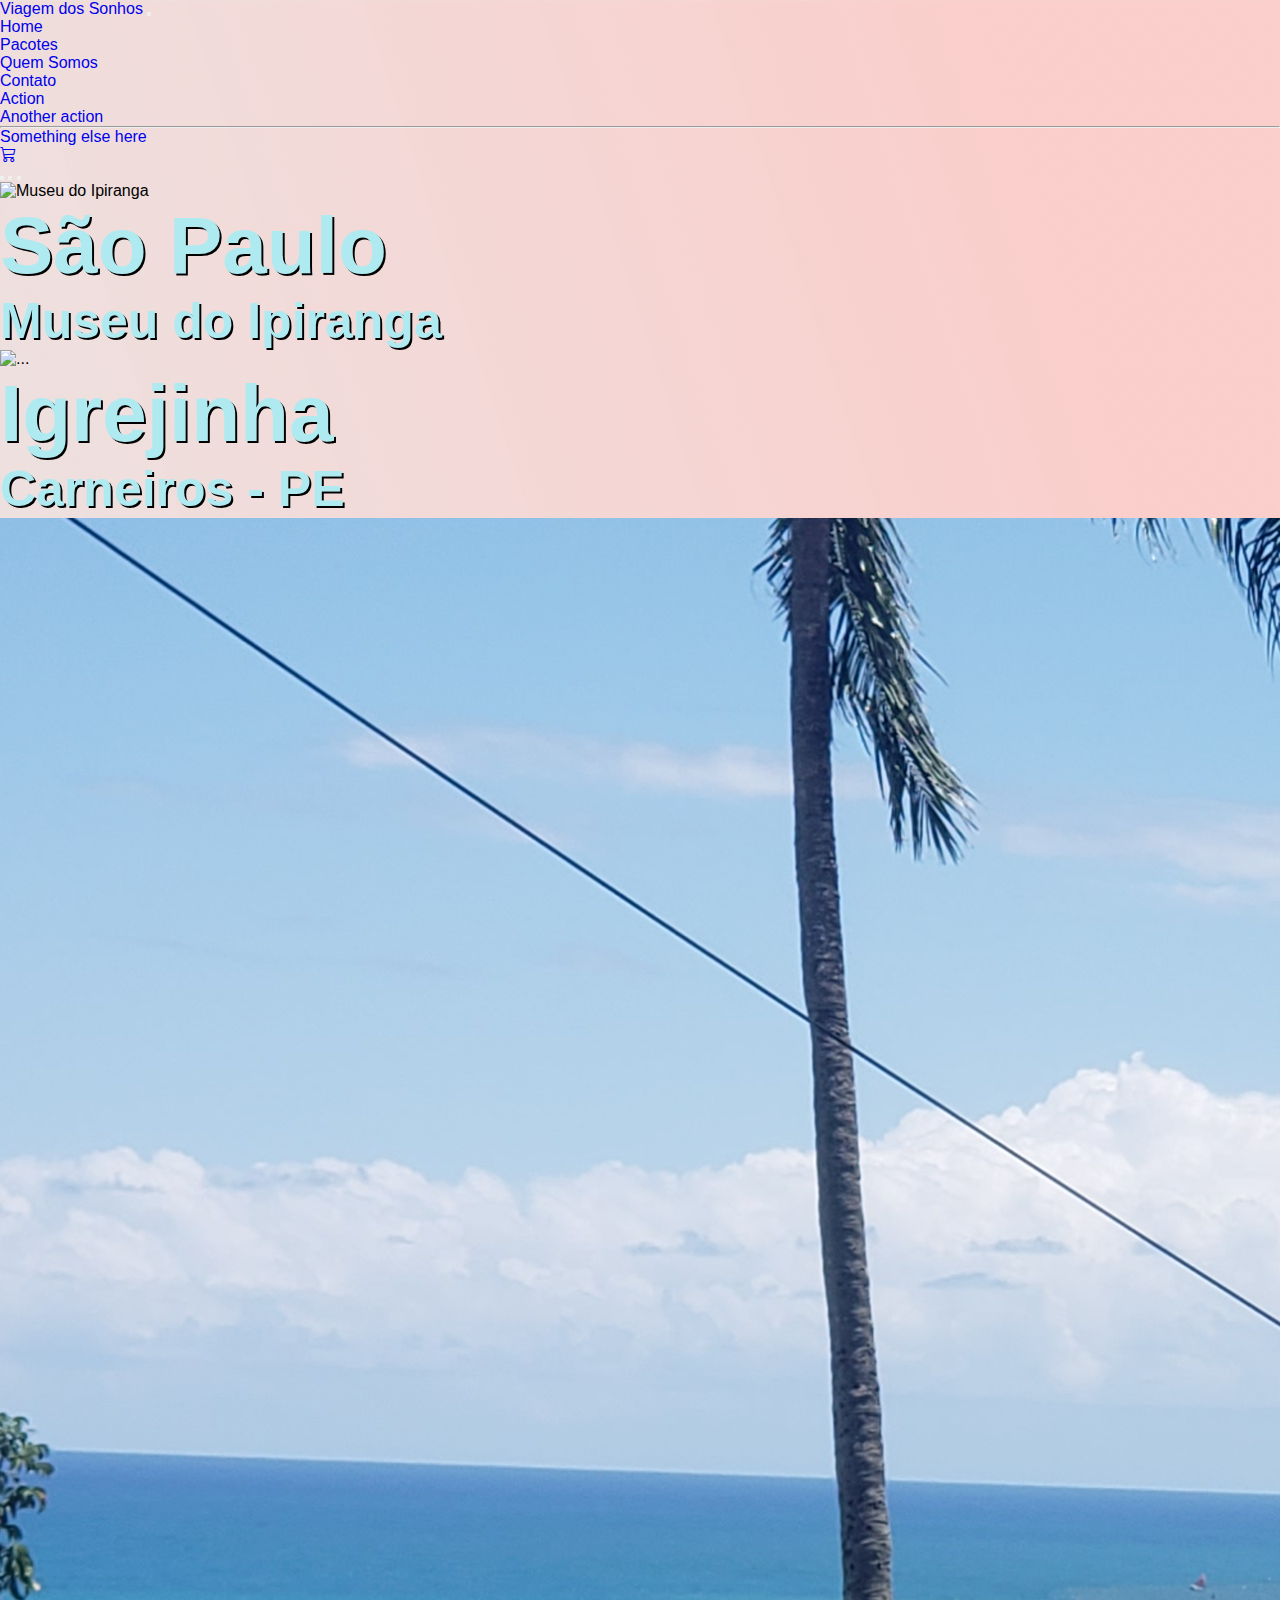
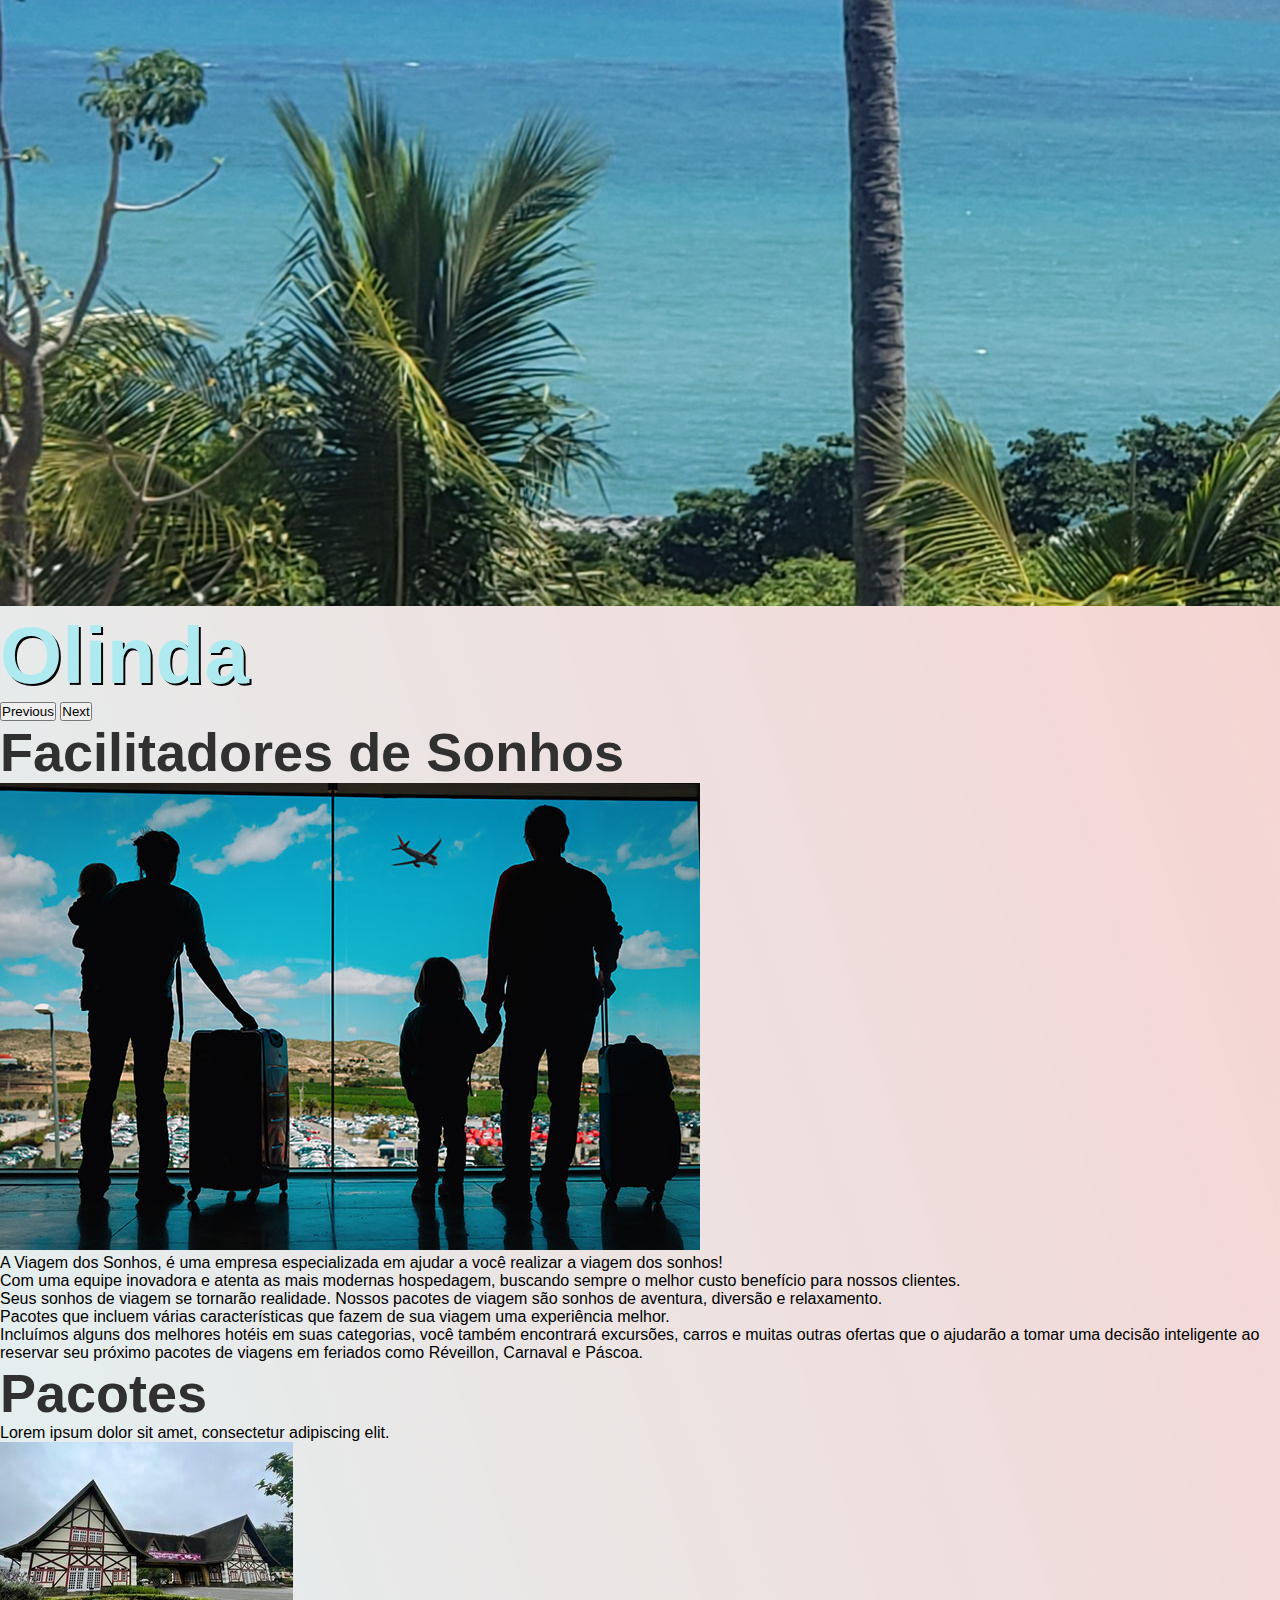
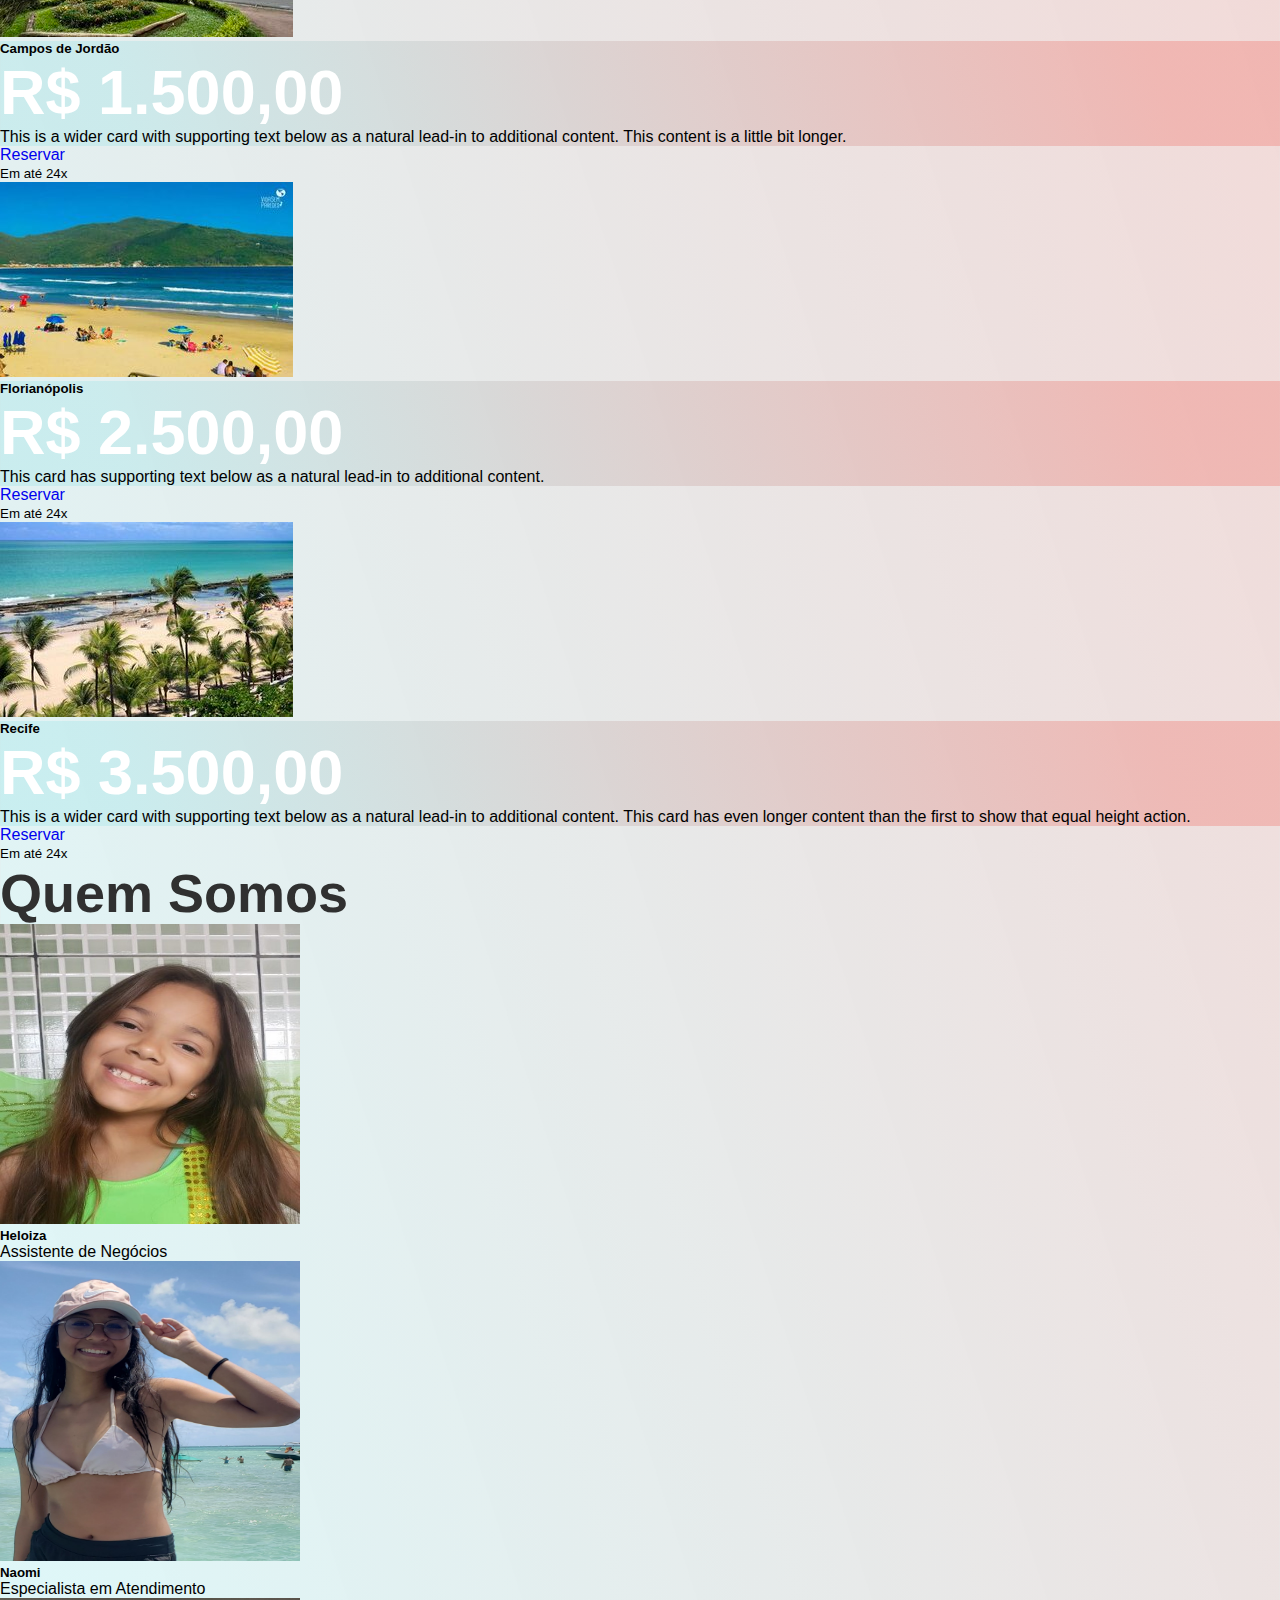
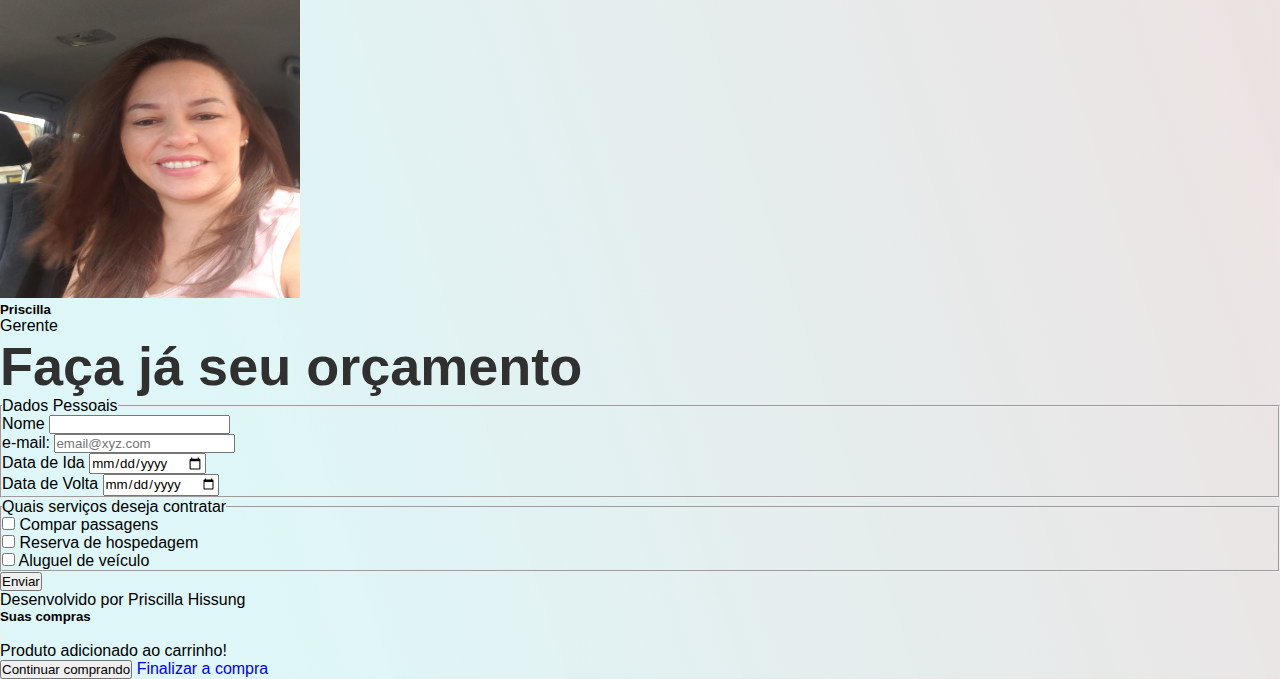
==== commit 0e9c6315: "atualização do texto" ====
--- a/HTML-CSS-Bootstrap/index.html
+++ b/HTML-CSS-Bootstrap/index.html
@@ -99,7 +99,12 @@
          <h2>Facilitadores de Sonhos</h2>
          <img src="img/aeroporto.jpg" class="col-md-6 float-md-end mb-3 ms-md-3" alt="aeroporto">
              <p>A Viagem dos Sonhos, é uma empresa especializada em ajudar a você realizar a viagem dos sonhos!</p>
-             <p>Com uma equipe inovadora e atenta as mais modernas hospedagem, buscando sempre o melhor custo benefício para nossos clientes.                     </p>
+             <p>Com uma equipe inovadora e atenta as mais modernas hospedagem, buscando sempre o melhor custo benefício para nossos clientes.</p>
+             <p>Seus sonhos de viagem se tornarão realidade. Nossos pacotes de viagem são sonhos de aventura, diversão e relaxamento.</p> 
+              <p>Pacotes que incluem várias características que fazem de sua viagem uma experiência melhor.</p>
+              <p>Incluímos alguns dos melhores hotéis em suas categorias, você também encontrará excursões, carros e muitas outras ofertas 
+                que o ajudarão a tomar uma decisão inteligente ao reservar seu próximo pacotes de viagens em feriados como Réveillon, 
+                Carnaval e Páscoa.</p>
         </div>
       </section>
     </section>
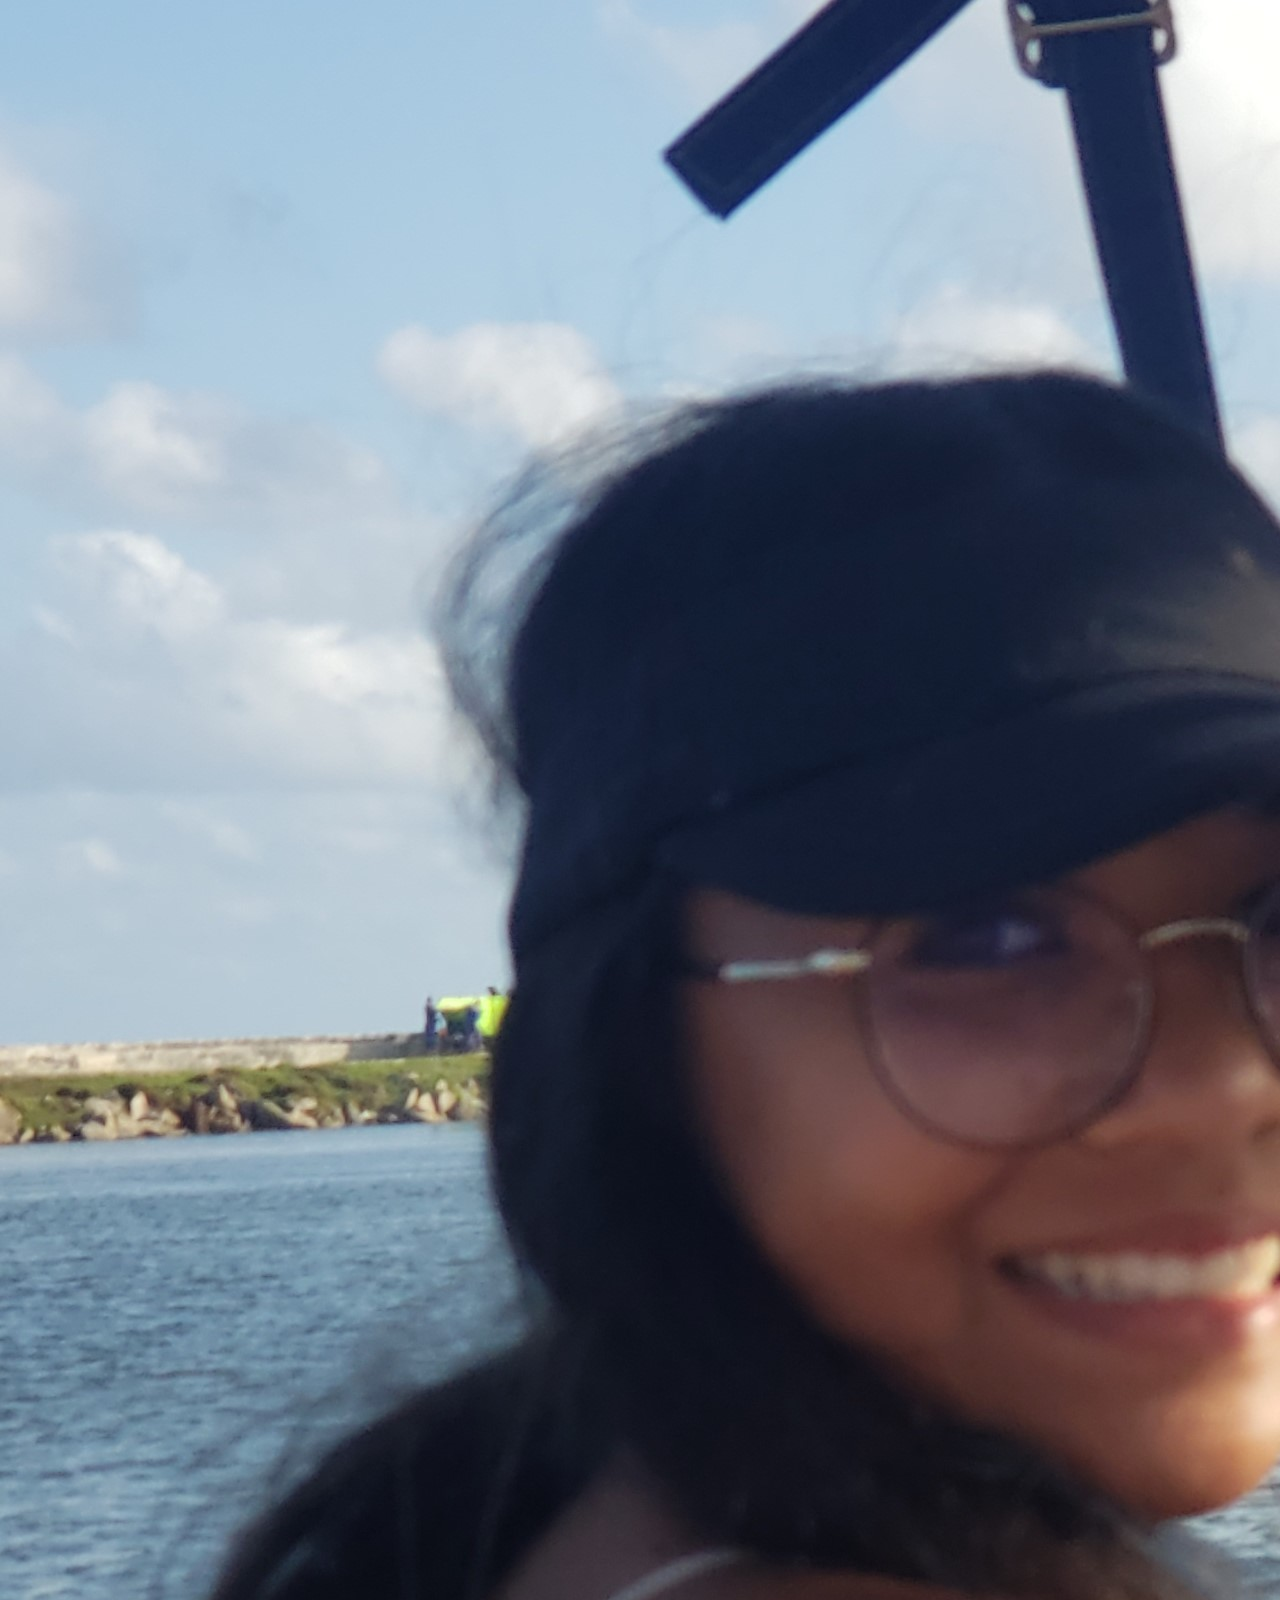
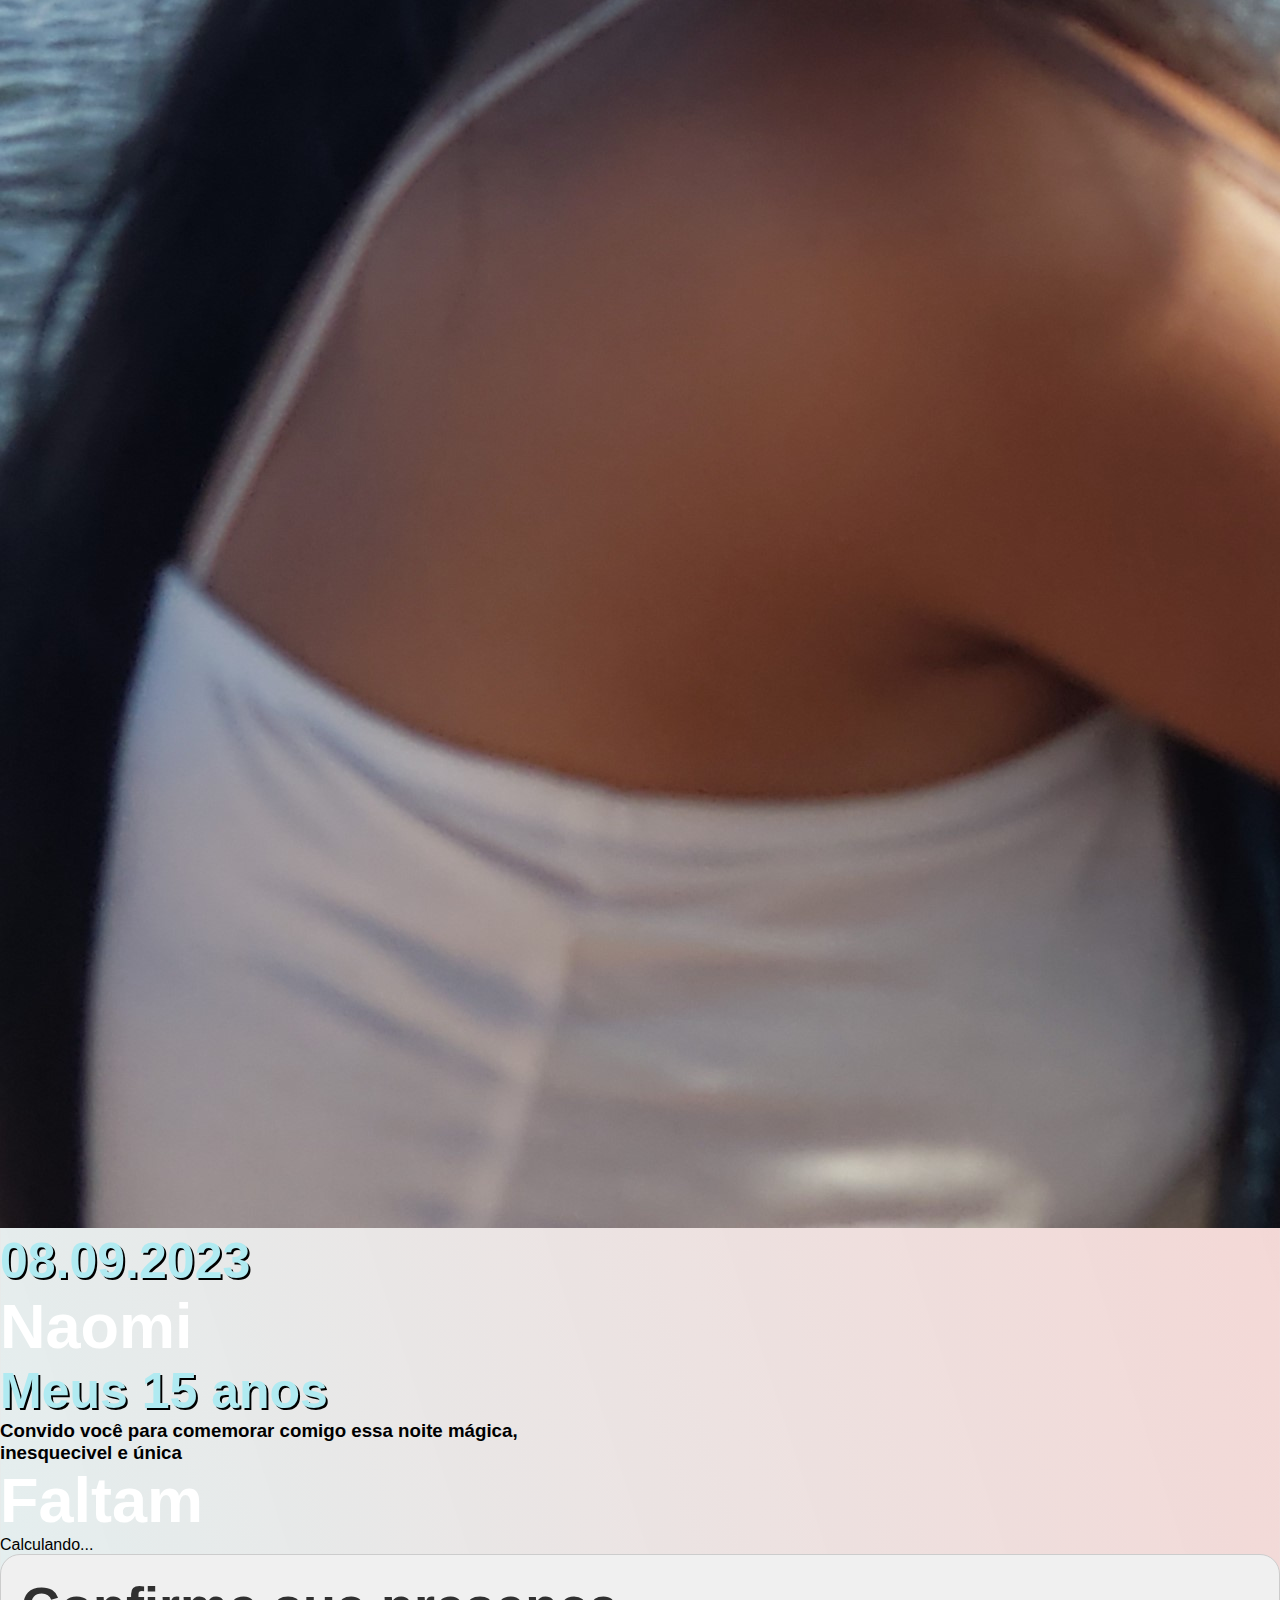
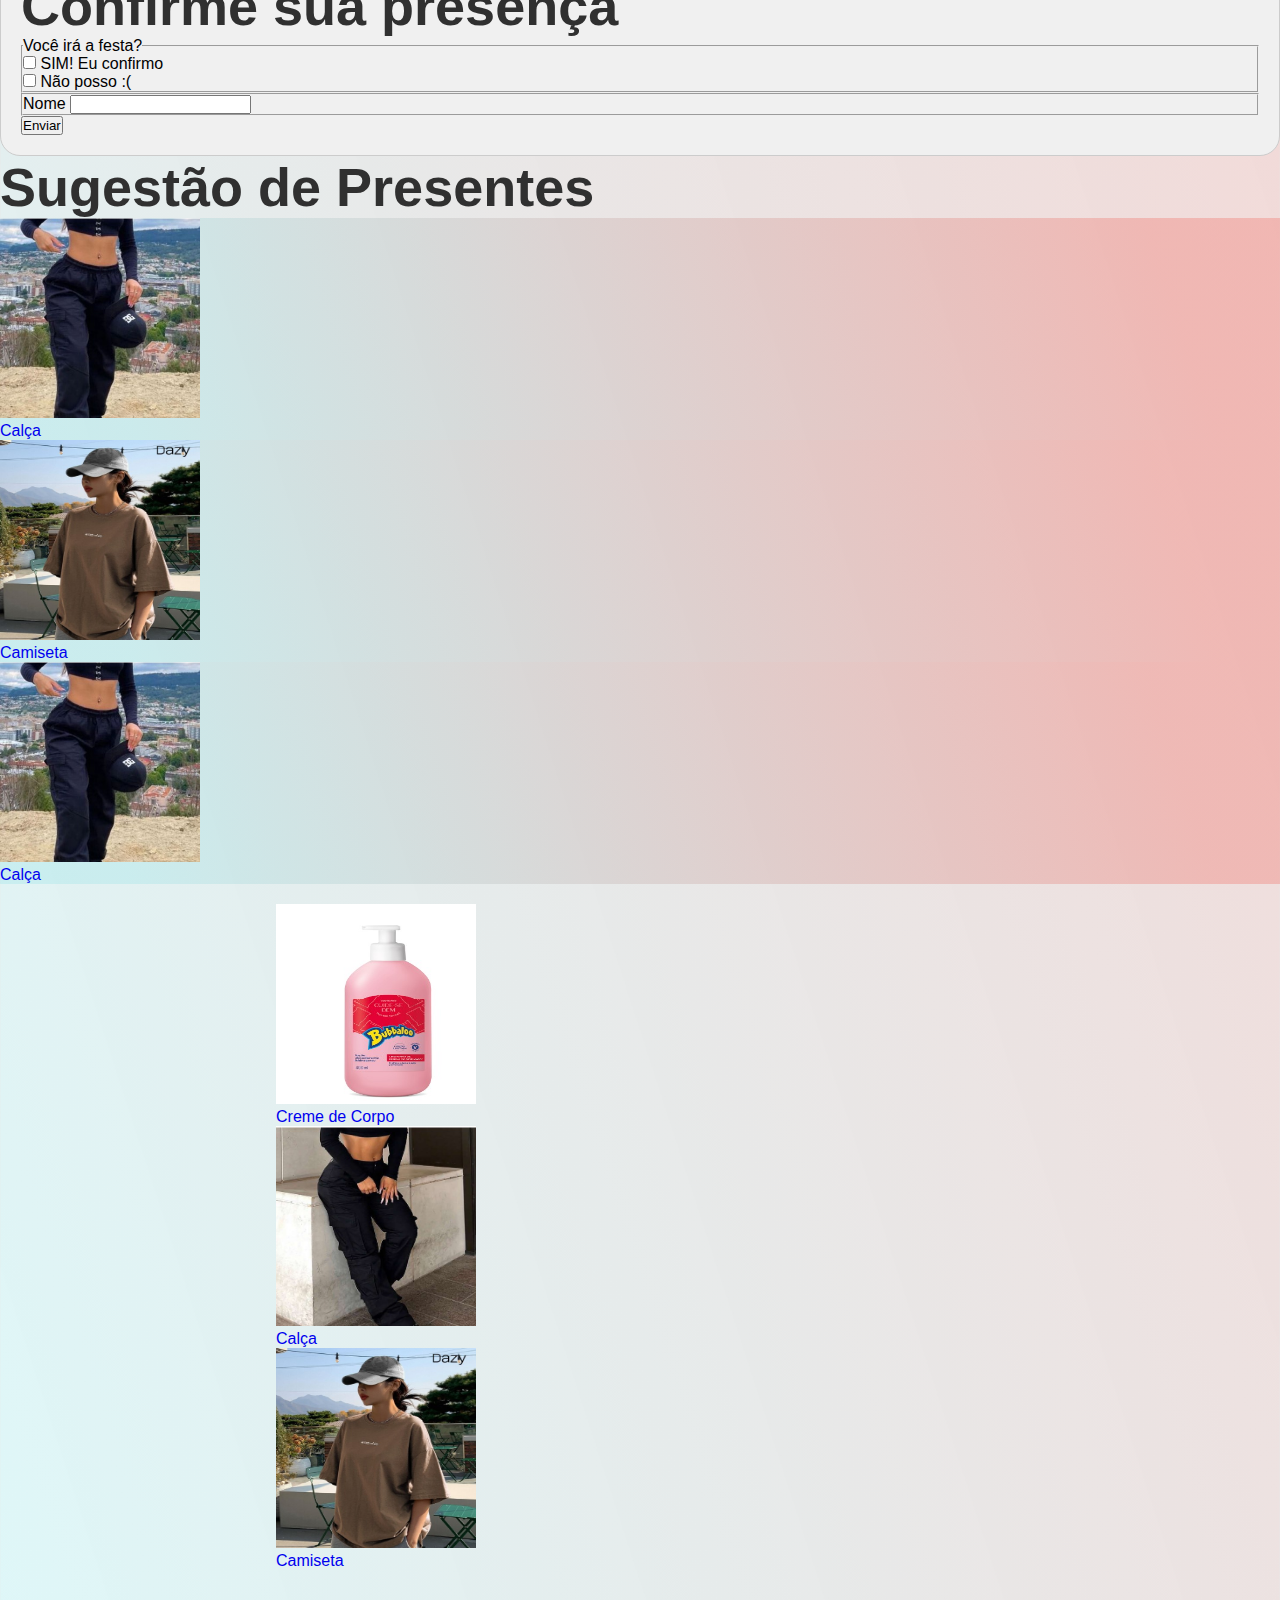
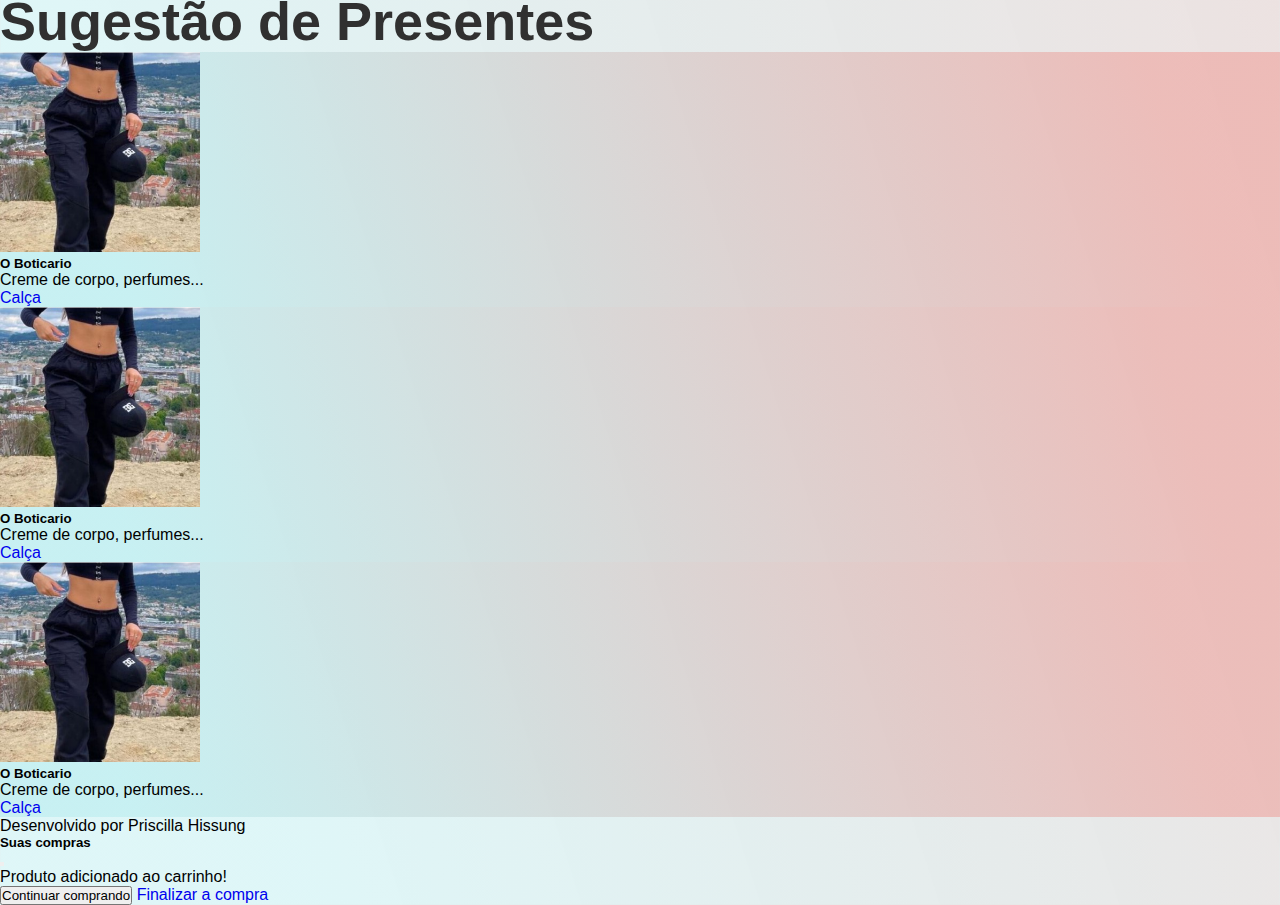
==== commit ac44dc8c: "novo" ====
--- a/HTML-CSS-Bootstrap/index.html
+++ b/HTML-CSS-Bootstrap/index.html
@@ -9,259 +9,231 @@
           integrity="sha384-KK94CHFLLe+nY2dmCWGMq91rCGa5gtU4mk92HdvYe+M/SXH301p5ILy+dN9+nJOZ" crossorigin="anonymous">
     <link rel="stylesheet" href="https://cdn.jsdelivr.net/npm/bootstrap-icons@1.10.5/font/bootstrap-icons.css">
     <link rel="stylesheet" href="style.css">
-    <title>Viagem dos Sonhos</title>
+       <!-- Adicione o link para o arquivo JavaScript do Bootstrap e o jQuery (necessário para o Bootstrap) -->
+  <script src="https://code.jquery.com/jquery-3.5.1.slim.min.js"></script>
+  <script src="https://cdn.jsdelivr.net/npm/@popperjs/core@2.11.6/dist/umd/popper.min.js"></script>
+  <script src="https://stackpath.bootstrapcdn.com/bootstrap/4.5.2/js/bootstrap.min.js"></script> 
+  <!--<link rel="stylesheet" href="https://stackpath.bootstrapcdn.com/bootstrap/4.5.2/css/bootstrap.min.css">-->
+    <title>Naomi #15Anos</title>
  </head>
 
  <body>
-   <header class="container-fluid p-2  text-center">
-      <nav class="navbar navbar-expand-lg ">
-          <div class="container-fluid">
-            <a class="navbar-brand" href="#viagemdossonhos">Viagem dos Sonhos</a>
-            <button class="navbar-toggler" type="button" data-bs-toggle="collapse" data-bs-target="#navbarSupportedContent" aria-controls="navbarSupportedContent" aria-expanded="false" aria-label="Toggle navigation">
-              <span class="navbar-toggler-icon"></span>
-            </button>
-            <div class="collapse navbar-collapse justify-content-end" id="navbarSupportedContent">
-              <ul class="navbar-nav">
-                <li class="nav-item">
-                  <a class="nav-link" href="index.html">Home</a>
-                </li>
-                <li class="nav-item">
-                  <a class="nav-link" aria-current="page" href="#pacotes" onclick="scrollToSection ('pacotes')">Pacotes</a>
-                </li>
-                <li class="nav-item">
-                  <a class="nav-link" href="#quemsomos" onclick="scrollToSection ('quemsomos')">Quem Somos</a>
-                </li>
-                <li class="nav-item">
-                  <a class="nav-link" href="#contato" onclick="scrollToSection ('contato')">Contato</a>
-                </li>
-                  <ul class="dropdown-menu">
-                    <li><a class="dropdown-item" href="#">Action</a></li>
-                    <li><a class="dropdown-item" href="#">Another action</a></li>
-                    <li><hr class="dropdown-divider"></li>
-                    <li><a class="dropdown-item" href="#">Something else here</a></li>
-                  </ul>
-                </li>
-                <li class="nav-item">
-                  <a class="nav-link" href="carrinho.html"><i class="bi bi-cart3"></i></a> 
-                </li>
-              </ul>
-            </div>
-          </div>
-        </nav>
-
-        <div id="carouselExampleCaptions" class="carousel slide">
-          <div class="carousel-indicators">
-            <button type="button" data-bs-target="#carouselExampleCaptions" data-bs-slide-to="0" class="active" aria-current="true" aria-label="Slide 1"></button>
-            <button type="button" data-bs-target="#carouselExampleCaptions" data-bs-slide-to="1" aria-label="Slide 2"></button>
-            <button type="button" data-bs-target="#carouselExampleCaptions" data-bs-slide-to="2" aria-label="Slide 3"></button>
-          </div>
-
           <div class="carousel-inner">
-            <div class="carousel-item active">
-              <img src="carousel/museua.png" class="d-block w-100" alt="Museu do Ipiranga">
-              <div class="carousel-caption d-none d-md-block">
-                <h5>São Paulo</h5>
-                <h2>Museu do Ipiranga</h2>
-              </div>
-            </div>
-
-            <div class="carousel-item">
-              <img src="carousel/carneirosa.jpg" class="d-block w-100" alt="...">
-              <div class="carousel-caption d-none d-md-block">
-                <h5>Igrejinha</h5>
-                <h2>Carneiros - PE</h2>
-              </div>
-            </div>
-
-            <div class="carousel-item">
-              <img src="carousel/olindaa.jpg" class="d-block w-100" alt="...">
-              <div class="carousel-caption d-none d-md-block">
-                <h5>Olinda</h5>
-              </div>
-            </div>
-            
-          </div>
-          <button class="carousel-control-prev" type="button" data-bs-target="#carouselExampleCaptions" data-bs-slide="prev">
-            <span class="carousel-control-prev-icon" aria-hidden="true"></span>
-            <span class="visually-hidden">Previous</span>
-          </button>
-          <button class="carousel-control-next" type="button" data-bs-target="#carouselExampleCaptions" data-bs-slide="next">
-            <span class="carousel-control-next-icon" aria-hidden="true"></span>
-            <span class="visually-hidden">Next</span>
-          </button>
+             <div class="carousel-item active">
+               <img src="img/naomi3.jpg" class="d-block w-100" alt="Museu do Ipiranga">
+                <div class="carousel-caption">
+                    <h2>08.09.2023</h2>
+                    <h1>Naomi</h1>
+                    <h2>Meus 15 anos</h2>
+                    <h3>Convido você para comemorar comigo essa noite mágica,
+                    </br>inesquecivel e única</h3>
+                 </div>
+             </div>
+         </div>
       </div>
    </header>
 
-    <!-- Pagina Inical -->
-    <section id="home">
-      <section class="container-fluid text-center p-3">
-        <div class="clearfix">
-         <h2>Facilitadores de Sonhos</h2>
-         <img src="img/aeroporto.jpg" class="col-md-6 float-md-end mb-3 ms-md-3" alt="aeroporto">
-             <p>A Viagem dos Sonhos, é uma empresa especializada em ajudar a você realizar a viagem dos sonhos!</p>
-             <p>Com uma equipe inovadora e atenta as mais modernas hospedagem, buscando sempre o melhor custo benefício para nossos clientes.</p>
-             <p>Seus sonhos de viagem se tornarão realidade. Nossos pacotes de viagem são sonhos de aventura, diversão e relaxamento.</p> 
-              <p>Pacotes que incluem várias características que fazem de sua viagem uma experiência melhor.</p>
-              <p>Incluímos alguns dos melhores hotéis em suas categorias, você também encontrará excursões, carros e muitas outras ofertas 
-                que o ajudarão a tomar uma decisão inteligente ao reservar seu próximo pacotes de viagens em feriados como Réveillon, 
-                Carnaval e Páscoa.</p>
-        </div>
-      </section>
-    </section>
-
-   <!--Pacotes-->
-   <section id="pacotes">
-     <section class="container-fluid text-center p-3">
-     <h2>Pacotes</h2>
-     <p>Lorem ipsum dolor sit amet, consectetur adipiscing elit.</p>
-         <div class="row row-cols-1 row-cols-md-3 g-4">
-             <div class="col">
-               <div class="card h-100 ">
-                 <img src="nossos-pacotes/campos.jpg" class="card-img-top" alt="...">
-                 <div class="card-body">
-                   <h5 class="card-title">Campos de Jordão</h5>
-                   <h1 class="card-subtitle text-muted">R$ 1.500,00</h1>
-                   <p class="card-text">This is a wider card with supporting text below as a natural lead-in to additional content. This content is a little bit longer.</p>
-                 </div>
-                 <a href="a" class="btn btn-primary" data-bs-toggle="modal" data-bs-target="#exampleModal">Reservar</a>
-                 <div class="card-footer">
-                   <small class="text-muted">Em até 24x</small>
-                 </div>
-               </div>
-             </div>
-             <div class="col">
-               <div class="card h-100 ">
-                 <img src="nossos-pacotes/florianopolis.jpg" class="card-img-top" alt="...">
-                 <div class="card-body">
-                   <h5 class="card-title">Florianópolis</h5>
-                   <h1 class="card-subtitle text-muted">R$ 2.500,00</h1>
-                   <p class="card-text">This card has supporting text below as a natural lead-in to additional content.</p>
-                 </div>
-                 <a href="a" class="btn btn-primary" data-bs-toggle="modal" data-bs-target="#exampleModal">Reservar</a>
-                 <div class="card-footer">
-                   <small class="text-muted">Em até 24x</small>
-                 </div>
-               </div>
-             </div>
-             <div class="col">
-               <div class="card h-100 ">
-                 <img src="nossos-pacotes/recife.jpg" class="card-img-top" alt="...">
-                 <div class="card-body">
-                   <h5 class="card-title">Recife</h5>
-                   <h1 class="card-subtitle text-muted">R$ 3.500,00</h1>
-                   <p class="card-text">This is a wider card with supporting text below as a natural lead-in to additional content. This card has even longer content than the first to show that equal height action.</p>
-                 </div>
-                 <a href="a" class="btn btn-primary" data-bs-toggle="modal" data-bs-target="#exampleModal">Reservar</a>
-                 <div class="card-footer">
-                     <small class="text-muted">Em até 24x</small>
-                 </div>
-               </div>
-             </div>
-           </div>
-      </section>  
-    </section>
-
-   <!-- Quem somos -->
-   <section id="quemsomos">
-    <section class="container-fluid  text-center p-3">
-     <div class="clearfix">
-    <h2>Quem Somos</h2>
-    </div> 
-    <div class="container">
-    <div class="row">
-      <div class="col-lg-4">
-      <img 
-        class="bd-placeholder-img rounded-circle" width="300" height="300"
-        src="img/helo.jpg" alt="Foto do membro do time"
-      />
-      <div class="p-4">
-        <h5>Heloiza</h5>
-        <p>Assistente de Negócios</p>
-      </div>  
-      </div>  
-      <div class="col-lg-4">
-      <img 
-        class="bd-placeholder-img rounded-circle" width="300" height="300"
-        src="img/naomi.jpg" alt="Foto do membro do time"
-      />
-      <div class="p-4">
-        <h5>Naomi</h5>
-        <p>Especialista em Atendimento</p>
-      </div>
-      </div>
-      <div class="col-lg-4">
-      <img 
-        class="bd-placeholder-img rounded-circle" width="300" height="300"
-        src="img/eu.jpg" alt="Foto do membro do time"
-      />
-      <div class="p-4">
-        <h5>Priscilla</h5>
-        <p>Gerente</p>
-      </div>
-      </div>
-    </div>
-    </div> 
+   <!--cronometro-->
+   <section id="cronometro">
+   <div class="container-fluid text-center p-3">
+    <h1>Faltam</h1>
+    <div class="display-3" id="timer">Calculando...</div>
+  </div>
+   <script>
+    function startCountdown(endDate, display) {
+      setInterval(function () {
+        const now = new Date().getTime();
+        const difference = endDate - now;
+  
+        if (difference <= 0) {
+          display.textContent = "Tempo expirado!";
+        } else {
+          const days = Math.floor(difference / (1000 * 60 * 60 * 24));
+          const hours = Math.floor((difference % (1000 * 60 * 60 * 24)) / (1000 * 60 * 60));
+          const minutes = Math.floor((difference % (1000 * 60 * 60)) / (1000 * 60));
+          const seconds = Math.floor((difference % (1000 * 60)) / 1000);
+  
+          const formattedTime = `${days}dias ${formatTimeComponent(hours)}h | ${formatTimeComponent(minutes)}m | ${formatTimeComponent(seconds)}s`;
+          display.textContent = formattedTime;
+        }
+      }, 1000);
+    }
+  
+    function formatTimeComponent(time) {
+      return time < 10 ? `0${time}` : time;
+    }
+  
+    window.onload = function () {
+      const endDate = new Date("2023-09-08T21:00:00").getTime();
+      const display = document.querySelector('#timer');
+      startCountdown(endDate, display);
+    };
+  </script>
   </section>
-   
-
-   <section id="contato">
-    <section class="container-fluid p-3">
-        <h2 class="text-center">Faça já seu orçamento</h2>
+  
+  <!--Confirmação de Presença-->
+  <section id="contato">
+    <section class="container p-2">
+        <h2 class="text-center">Confirme sua presença</h2>
         <form method="GET" action="">
-
             <fieldset>
-                <legend>Dados Pessoais</legend>
+                <legend>Você irá a festa?</legend>
+                <div class="form-check">
+                    <input type="checkbox" class="form-check-input" name="passagens" value="Passagens" id="compraPassagens">
+                    <label class="form-check-label" for="compraPassagens">
+                        SIM! Eu confirmo</label>
+                
+                <div class="form-check">
+                    <input type="checkbox" class="form-check-input" name="hospedagem" value="Hospedagem" id="reservaHospedagem">
+                    <label class="form-check-label" for="reservaHospedagem">
+                        Não posso :(
+                    </label>
+                </div>
+            </fieldset>
+            <fieldset>
+                <legend></legend>
                 <div class="mb-3">
                     <label class="form-label" for="nome">
                         Nome
                     </label>
                     <input type="text" class="form-control" name="nome" id="nome">
-                </div>
-                <div class="mb-3">
-                    <label class="form-label" for="email">
-                        e-mail: </label>
-                    </label>
-                    <input type="email" class="form-control" name="email" placeholder="email@xyz.com" required name="email">
-                </div>
-                <div class="mb-3">
-                    <label class="form-label" for="dataIda">
-                        Data de Ida
-                    </label>
-                    <input type="date" class="form-control" name="dataIda" id="dataIda">
-                </div>
-                <div class="mb-3">
-                    <label class="form-label" for="dataVolta">
-                        Data de Volta
-                    </label>
-                    <input type="date" class="form-control" name="dataVolta" id="dataVolta">
-                </div>
+                </div>   
             </fieldset>
-
-            <fieldset>
-                <legend>Quais serviços deseja contratar</legend>
-                <div class="form-check">
-                    <input type="checkbox" class="form-check-input" name="passagens" value="Passagens" id="compraPassagens">
-                    <label class="form-check-label" for="compraPassagens">
-                        Compar passagens</label>
-                </div>
-                <div class="form-check">
-                    <input type="checkbox" class="form-check-input" name="hospedagem" value="Hospedagem" id="reservaHospedagem">
-                    <label class="form-check-label" for="reservaHospedagem">
-                        Reserva de hospedagem
-                    </label>
-                </div>
-                <div class="form-check">
-                    <input type="checkbox" class="form-check-input" name="aluguelVeiculos" value="Veiculo" id="aluguelVeiculos">
-                    <label class="form-check-label" for="aluguelVeiculos">
-                        Aluguel de veículo
-                    </label>
-                </div>
-            </fieldset>
-
             <button class="btn btn-secundary">Enviar</button>
         </form>
       </section>
     </section>
+
+<!-- Presentes -->
+<section id="presentes">
+    <section class="container-fluid text-center p-3">
+      <div class="clearfix">
+        <h2>Sugestão de Presentes</h2>
+      </div>
+  
+      <div class="container">
+        <div class="row">
+          <div class="col-lg-4">
+            <div class="card-body">
+              <img class="img rounded-circle" width="200" height="200" src="img/calça.jpg" alt="Foto do membro do time">
+              <h5 class="card-title"></h5>
+              <h6 class="card-subtitle mb-2 text-muted"></h6>
+              <p class="card-text"></p>
+              <a href="https://br.shein.com/Solid-Flap-Pocket-Cargo-Pants-p-13509662-cat-1740.html?src_identifier=st%3D2%60sc%3Dstreet%60sr%3D0%60ps%3D1&src_module=search&src_tab_page_id=page_home1690081813470&mallCode=1" class="btn btn-primary">Calça</a>
+            </div>
+          </div>
+  
+          <div class="col-lg-4">
+            <div class="card-body">
+              <img class="img rounded-circle" width="200" height="200" src="img/street.jpg" alt="Foto do membro do time">
+              <h5 class="card-title"></h5>
+              <h6 class="card-subtitle mb-2 text-muted"></h6>
+              <p class="card-text"></p>
+              <a href="https://br.shein.com/DAZY-Letter-Graphic-Drop-Shoulder-Tee-p-12393170-cat-1738.html?src_identifier=st%3D2%60sc%3Dstreet%60sr%3D0%60ps%3D1&src_module=search&src_tab_page_id=page_home1690081813470&mallCode=1" class="btn btn-primary">Camiseta</a>
+            </div>
+          </div>
+
+          <div class="col-lg-4">
+            <div class="card-body">
+              <img class="img rounded-circle" width="200" height="200" src="img/calça.jpg" alt="Foto do membro do time">
+              <h5 class="card-title"></h5>
+              <h6 class="card-subtitle mb-2 text-muted"></h6>
+              <p class="card-text"></p>
+              <a href="https://br.shein.com/Solid-Flap-Pocket-Cargo-Pants-p-13509662-cat-1740.html?src_identifier=st%3D2%60sc%3Dstreet%60sr%3D0%60ps%3D1&src_module=search&src_tab_page_id=page_home1690081813470&mallCode=1" class="btn btn-primary">Calça</a>
+            </div>
+          </div>
+
+        </div>
+      </div>
+    </section>
+  </section>
+  
+	   <section id="presemtes1">
+		<section class="container-fluid  text-center p-3">
+		 <div class="clearfix">
+		<h2></h2>
+		</div> 
+		<div id="presentes1" class="container">
+		<div class="row">
+		  <div class="col-lg-3">
+		  <img 
+			class="bd-placeholder-img rounded-circle" width="200" height="200"
+			src="img/babaloo.jpg" alt="Foto do membro do time"/>
+      <h6 class="card-subtitle mb-2 text-muted"></h6>
+		  <a href="https://www.boticario.com.br/combo-cuide-se-bem-bubbaloo-morango-sabonete-liquido-150ml-locao-hidratante-desodorante-corporal-400ml/"  class="btn btn-primary">Creme de Corpo</a>
+		  <div class="p-4">
+			<h5></h5>
+			<p></p>
+		  </div>  
+		  </div>  
+		  <div class="col-lg-3">
+		  <img 
+			class="bd-placeholder-img rounded-circle" width="200" height="200"
+			src="img/calça2.jpg" alt="Foto do membro do time"/>
+      <h6 class="card-subtitle mb-2 text-muted"></h6>
+		  <a href="https://br.shein.com/Solid-Flap-Pocket-Cargo-Pants-p-13509662-cat-1740.html?src_identifier=st%3D2%60sc%3Dstreet%60sr%3D0%60ps%3D1&src_module=search&src_tab_page_id=page_home1690081813470&mallCode=1"  class="btn btn-primary">Calça</a>
+		  <div class="p-3">
+			<h5></h5>
+			<p></p>
+		  </div>
+		  </div>
+		  <div class="col-lg-3">
+		  <img 
+			class="bd-placeholder-img rounded-circle" width="200" height="200"
+			src="img/street.jpg" alt="Foto do membro do time"/>
+      <h6 class="card-subtitle mb-2 text-muted"></h6>
+		  <a href="https://br.shein.com/Solid-Flap-Pocket-Cargo-Pants-p-13509662-cat-1740.html?src_identifier=st%3D2%60sc%3Dstreet%60sr%3D0%60ps%3D1&src_module=search&src_tab_page_id=page_home1690081813470&mallCode=1" class="btn btn-primary">Camiseta</a>
+		  <div class="p-3">
+			<h5></h5>
+			<p></p>
+		  </div>
+		  </div>
+		</div>
+		</div> 
+	  </section>
+
+      <section id="presentes">
+        <section class="container-fluid text-center p-3">
+          <div class="clearfix">
+            <h2>Sugestão de Presentes</h2>
+          </div>
+          <div class="container">
+            <div class="row">
+              <div class="col-lg-4">
+                <div class="card-body">
+                  <img class="img rounded-circle" width="200" height="200" src="img/calça.jpg" alt="Foto do membro do time">
+                  <h5 class="card-title">O Boticario</h5>
+                  <h6 class="card-subtitle mb-2 text-muted"></h6>
+                  <p class="card-text">Creme de corpo, perfumes...</p>
+                  <a href="https://br.shein.com/Solid-Flap-Pocket-Cargo-Pants-p-13509662-cat-1740.html?src_identifier=st%3D2%60sc%3Dstreet%60sr%3D0%60ps%3D1&src_module=search&src_tab_page_id=page_home1690081813470&mallCode=1" class="btn btn-primary">Calça</a>
+                </div>
+              </div>
+      
+              <div class="col-lg-4">
+                <div class="card-body">
+                  <img class="img rounded-circle" width="200" height="200" src="img/calça.jpg" alt="Foto do membro do time">
+                  <h5 class="card-title">O Boticario</h5>
+                  <h6 class="card-subtitle mb-2 text-muted"></h6>
+                  <p class="card-text">Creme de corpo, perfumes...</p>
+                  <a href="https://br.shein.com/Solid-Flap-Pocket-Cargo-Pants-p-13509662-cat-1740.html?src_identifier=st%3D2%60sc%3Dstreet%60sr%3D0%60ps%3D1&src_module=search&src_tab_page_id=page_home1690081813470&mallCode=1" class="btn btn-primary">Calça</a>
+                </div>
+              </div>
+    
+              <div class="col-lg-4">
+                <div class="card-body">
+                  <img class="img rounded-circle" width="200" height="200" src="img/calça.jpg" alt="Foto do membro do time">
+                  <h5 class="card-title">O Boticario</h5>
+                  <h6 class="card-subtitle mb-2 text-muted"></h6>
+                  <p class="card-text">Creme de corpo, perfumes...</p>
+                  <a href="https://br.shein.com/Solid-Flap-Pocket-Cargo-Pants-p-13509662-cat-1740.html?src_identifier=st%3D2%60sc%3Dstreet%60sr%3D0%60ps%3D1&src_module=search&src_tab_page_id=page_home1690081813470&mallCode=1" class="btn btn-primary">Calça</a>
+                </div>
+              </div>
+    
+            </div>
+          </div>
+        </section>
+      </section>
+  
 
     <footer class=" container-fluid text-center p-2">
       <p>Desenvolvido por Priscilla Hissung</p>
--- a/HTML-CSS-Bootstrap/style.css
+++ b/HTML-CSS-Bootstrap/style.css
@@ -100,3 +100,45 @@
     border-radius: 20px;
 }
 
+  /* Estilos para alinhar as imagens à direita */
+  .align-right img {
+    float: right;
+    margin-left: 15px;
+  }
+
+  /* Limpar o float para evitar problemas de layout */
+  .row::after {
+    content: "";
+    display: table;
+    clear: both;
+  }
+
+  #presentes1{
+  
+    padding: 20px;
+  
+    margin: 8 auto;
+    width: 80%; /* Defina uma largura desejada para o container */
+    float: right;
+    margin-left: 90px;
+
+    
+  }
+  #presentes2{
+    background-color: #f0f0f0;
+    padding: 20px;
+    border: 1px solid #ccc;
+ 
+    border-radius: 20px;
+    
+  }
+
+  #contato{
+    background-color: #f0f0f0;
+    padding: 20px;
+    border: 1px solid #ccc;
+ 
+    border-radius: 20px;
+
+  }
+  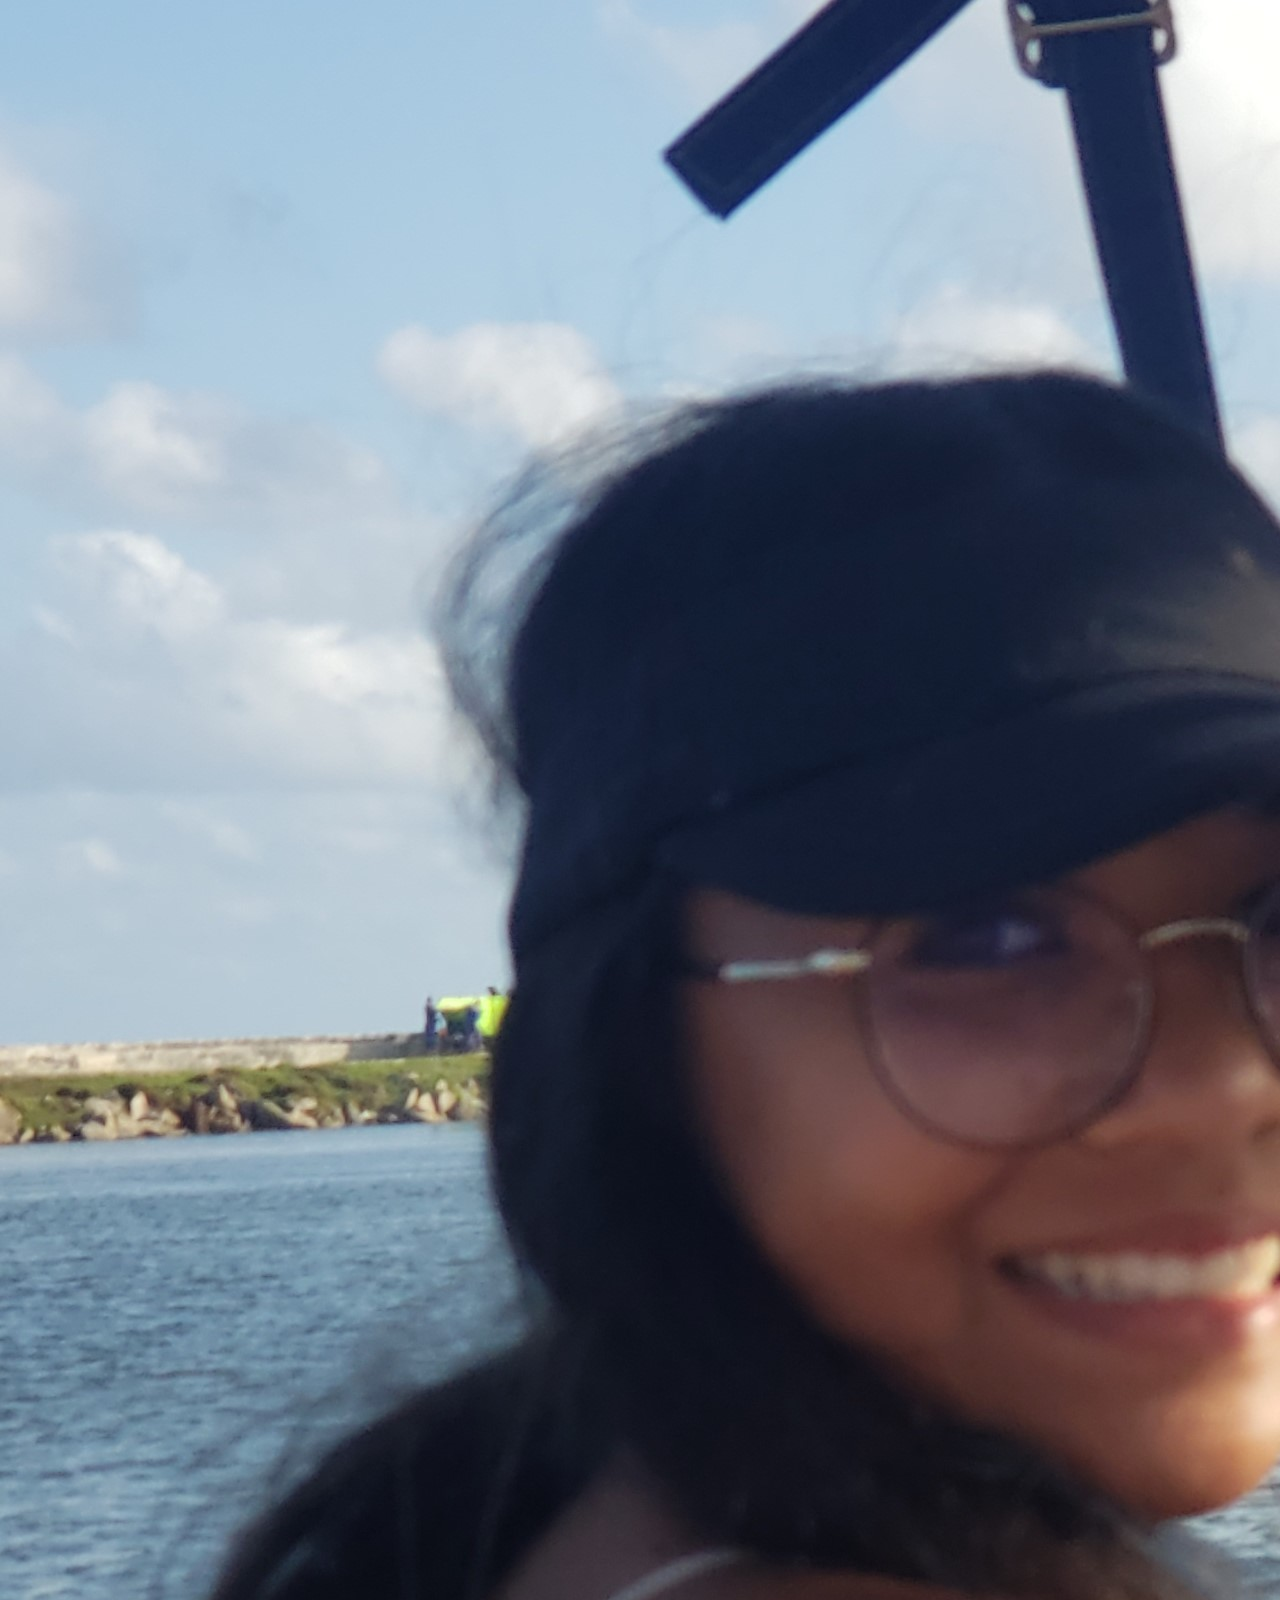
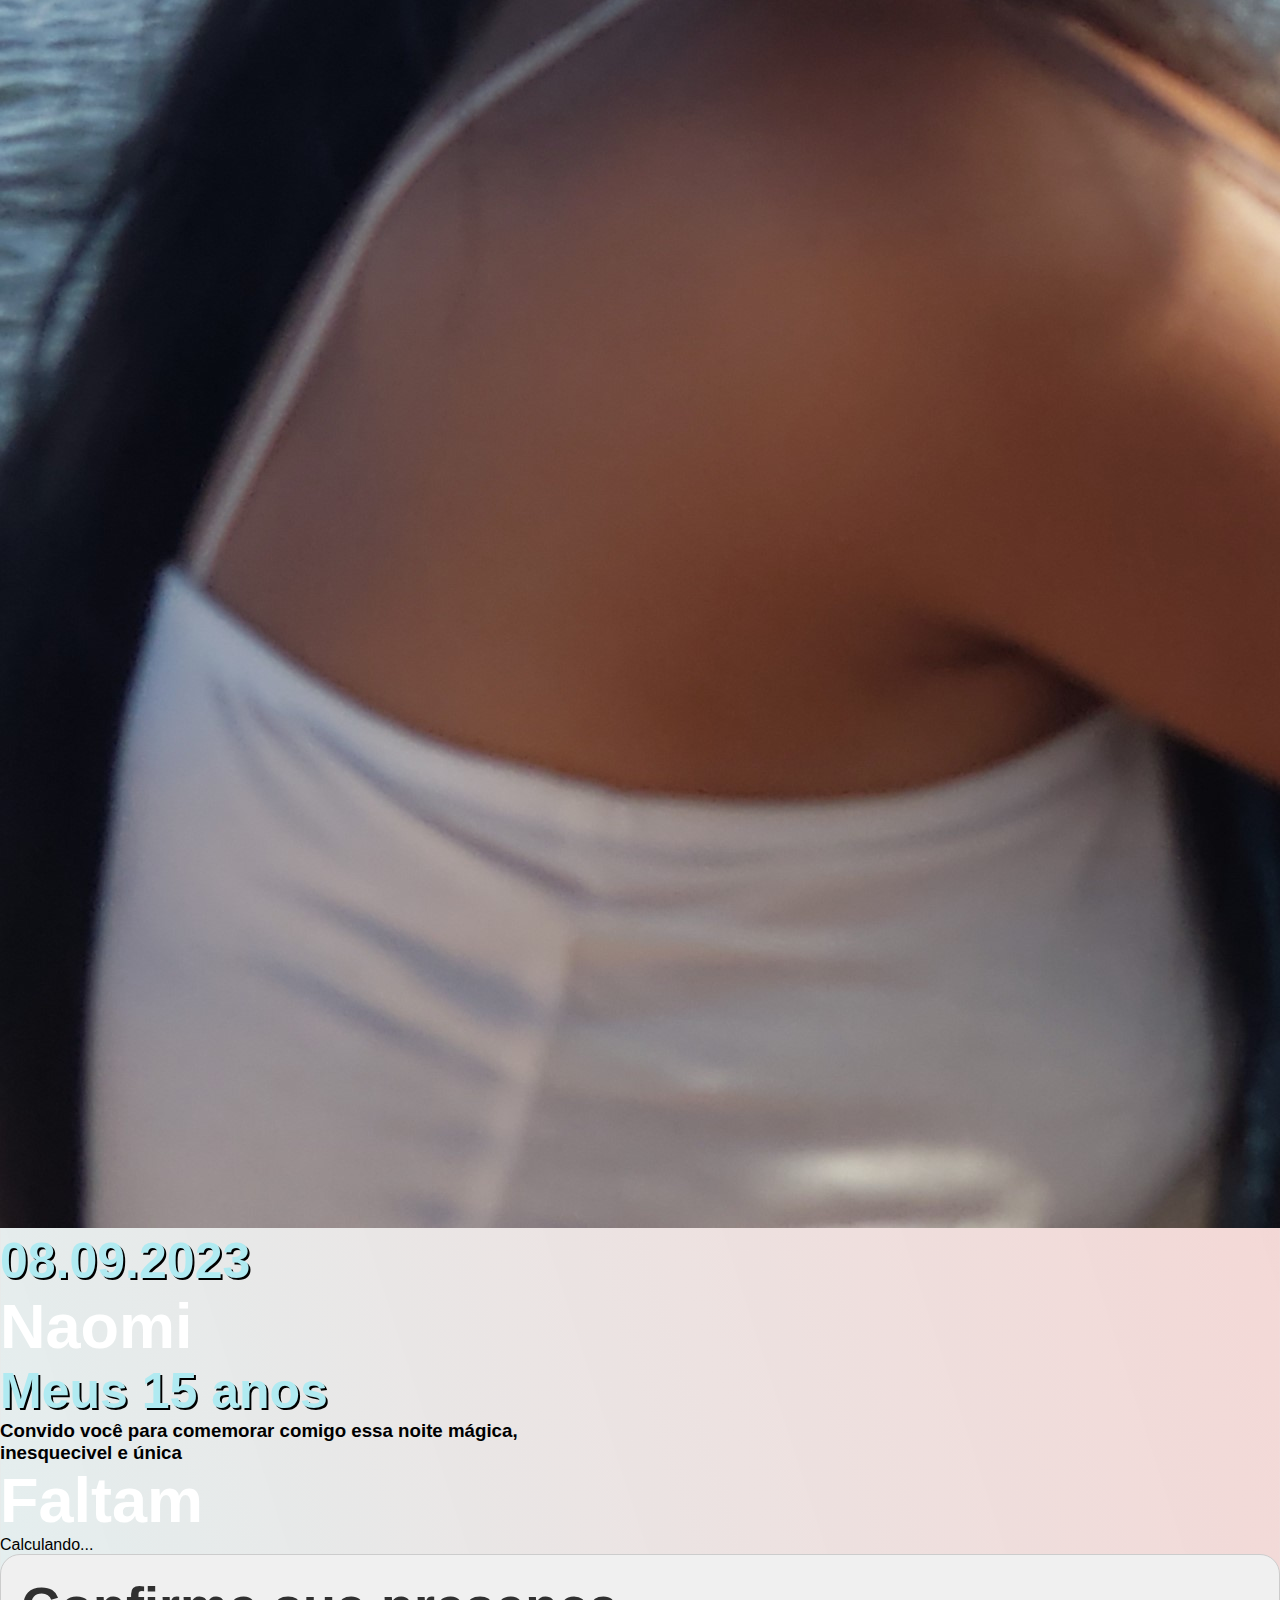
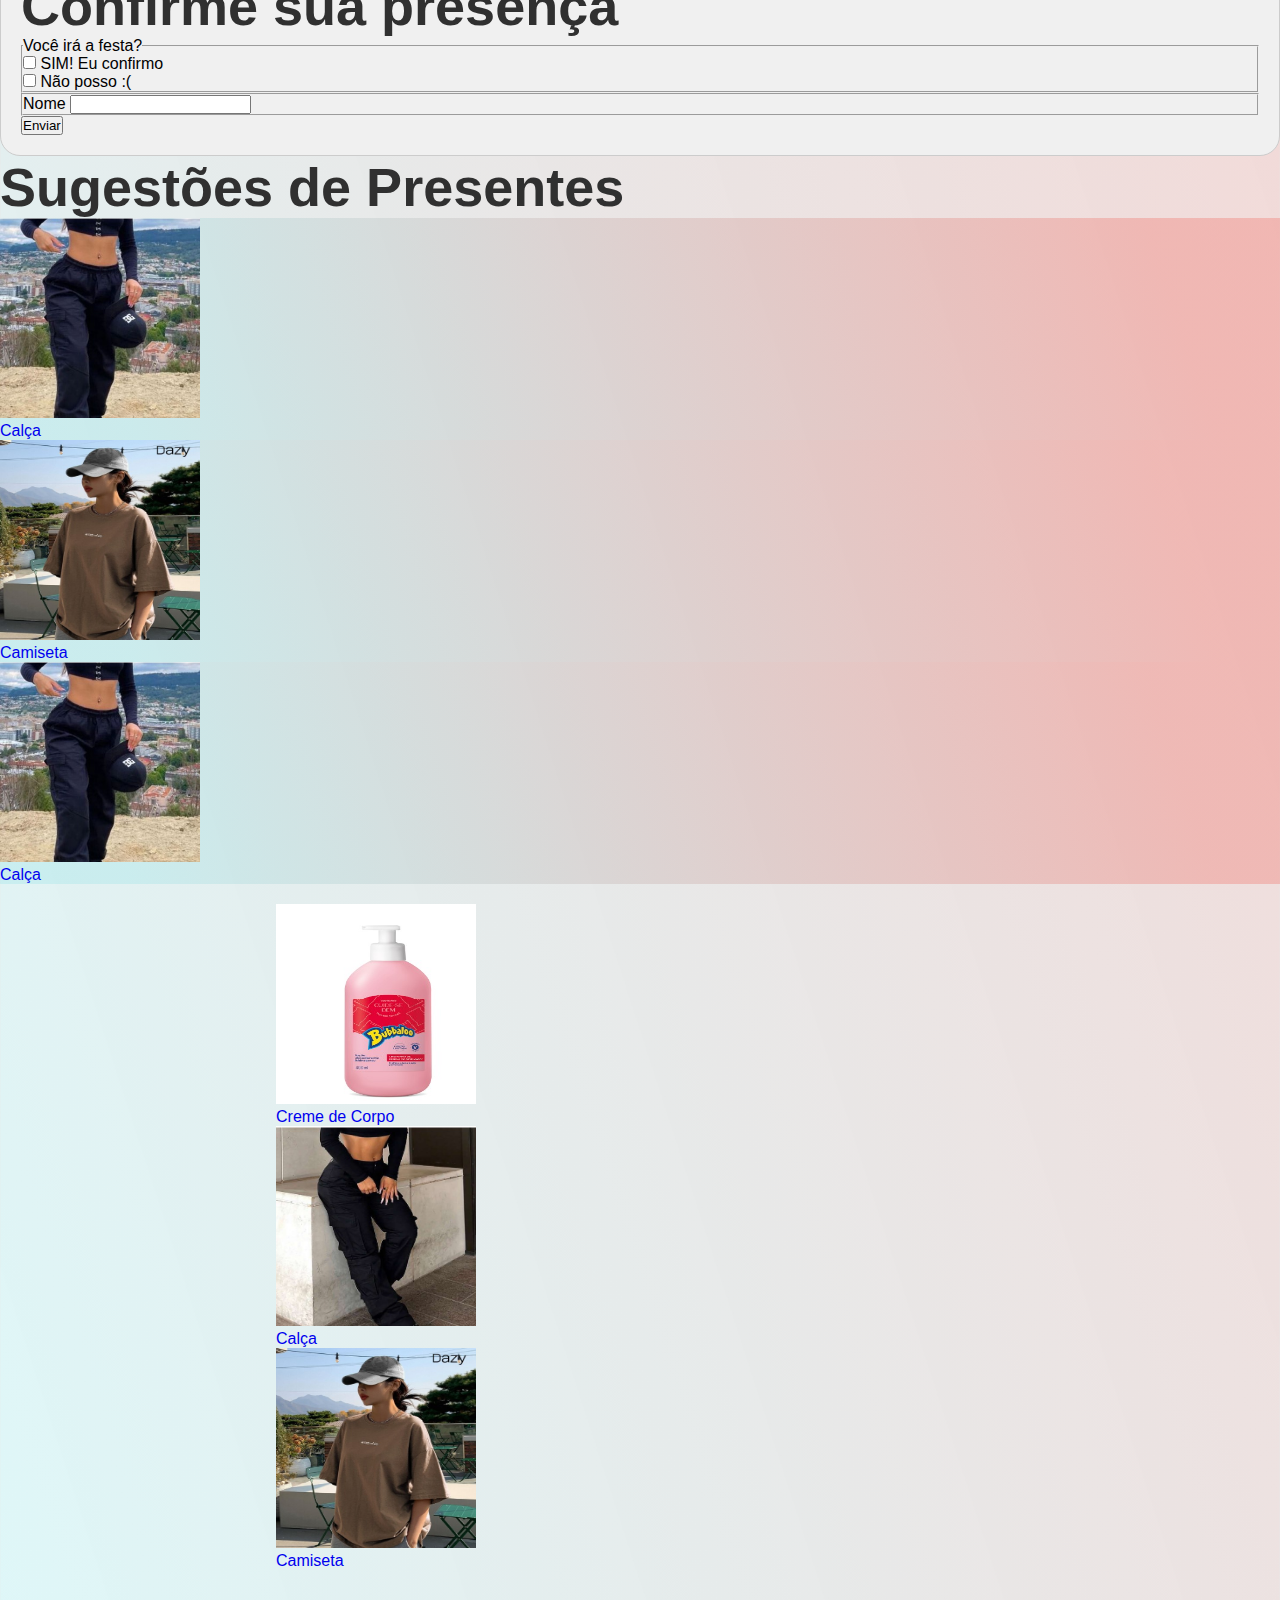
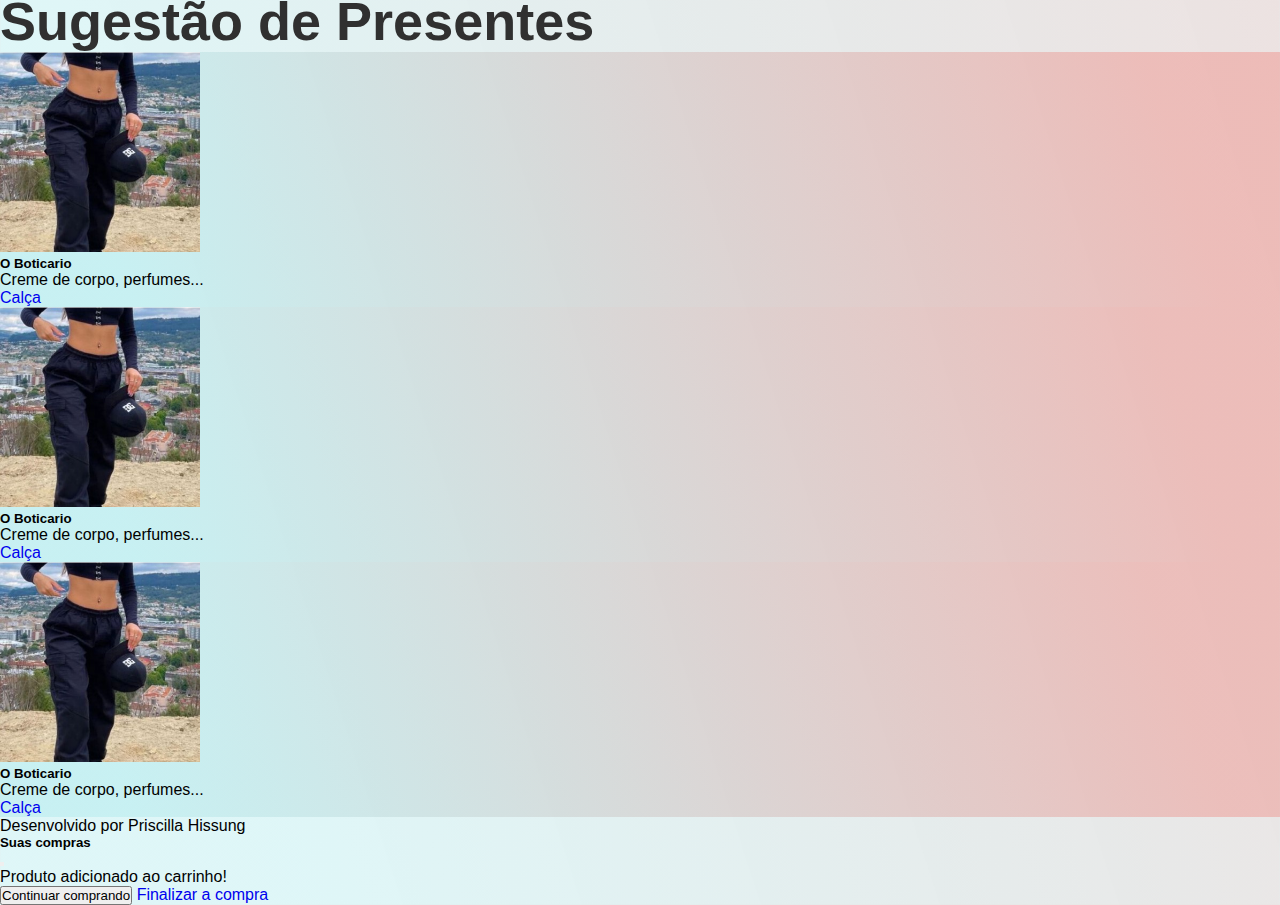
==== commit 7de498bc: "s" ====
--- a/HTML-CSS-Bootstrap/index.html
+++ b/HTML-CSS-Bootstrap/index.html
@@ -108,7 +108,7 @@
 <section id="presentes">
     <section class="container-fluid text-center p-3">
       <div class="clearfix">
-        <h2>Sugestão de Presentes</h2>
+        <h2>Sugestões de Presentes</h2>
       </div>
   
       <div class="container">
